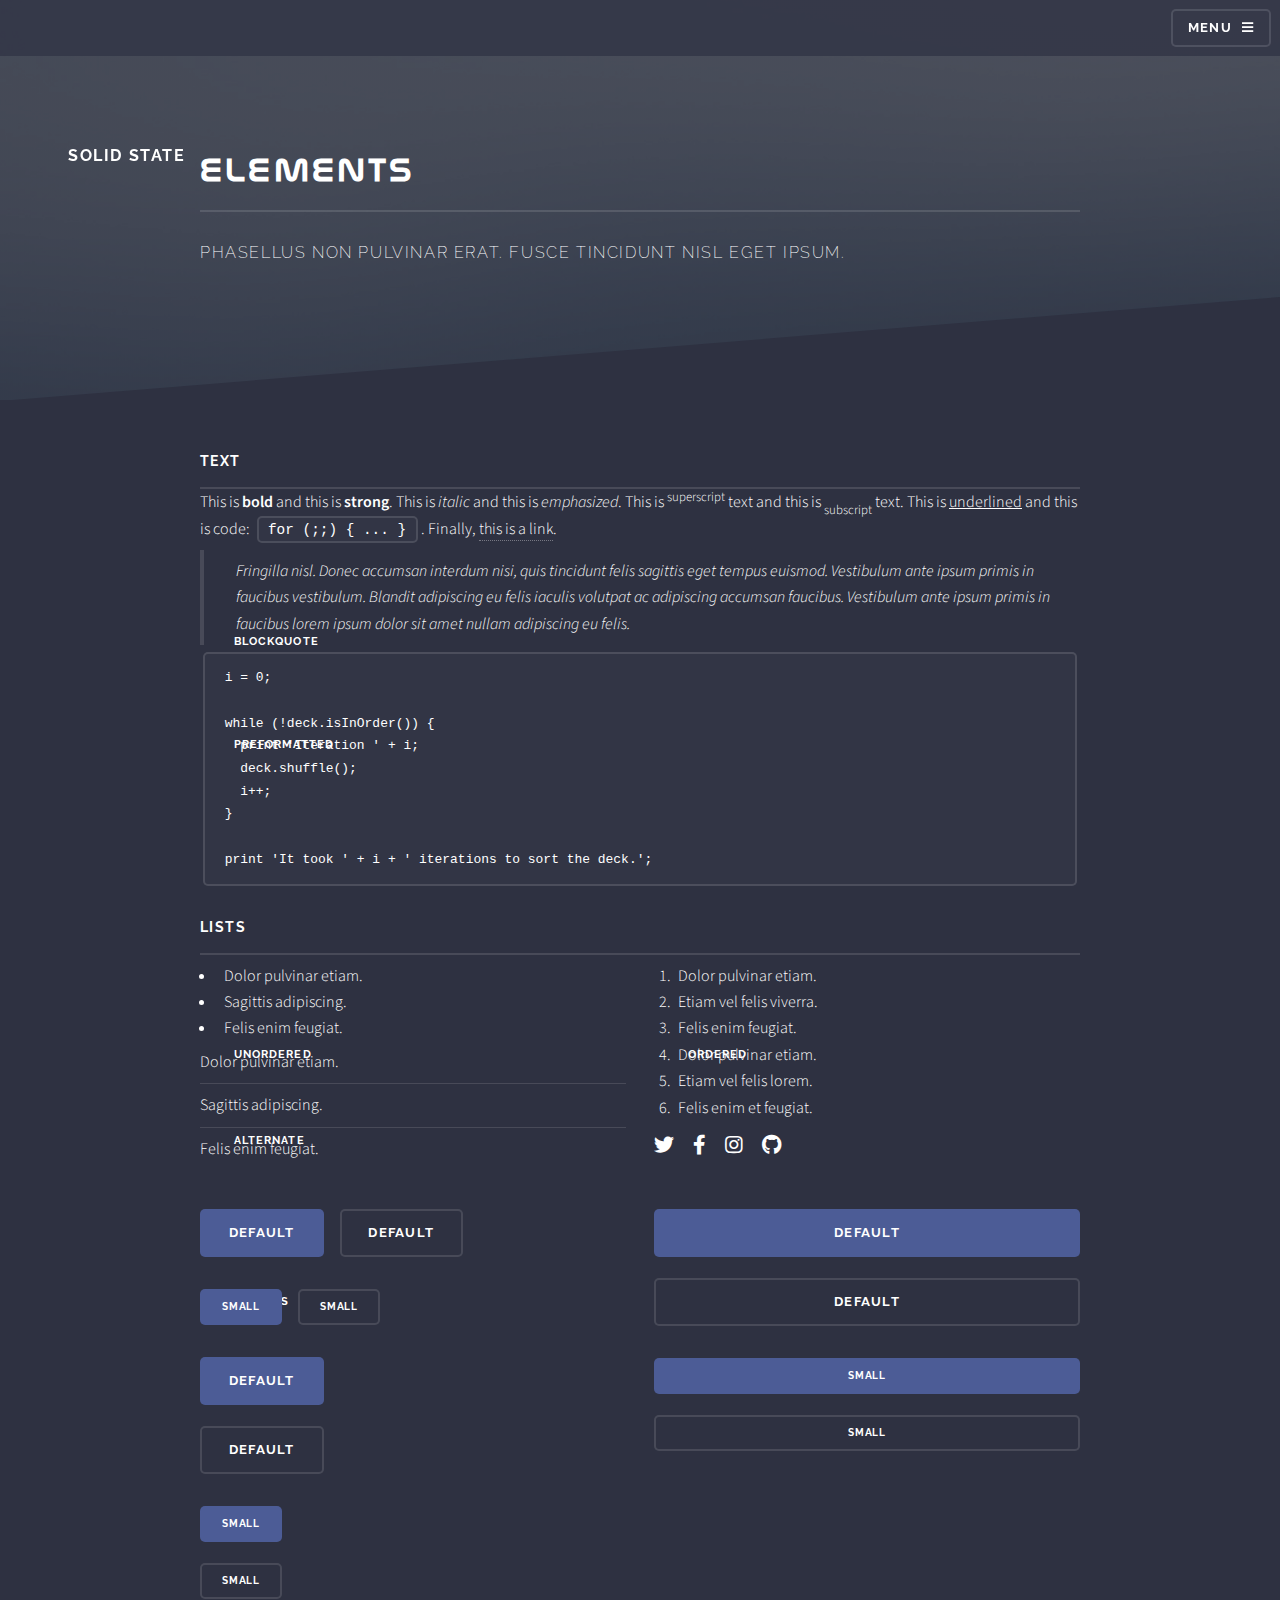
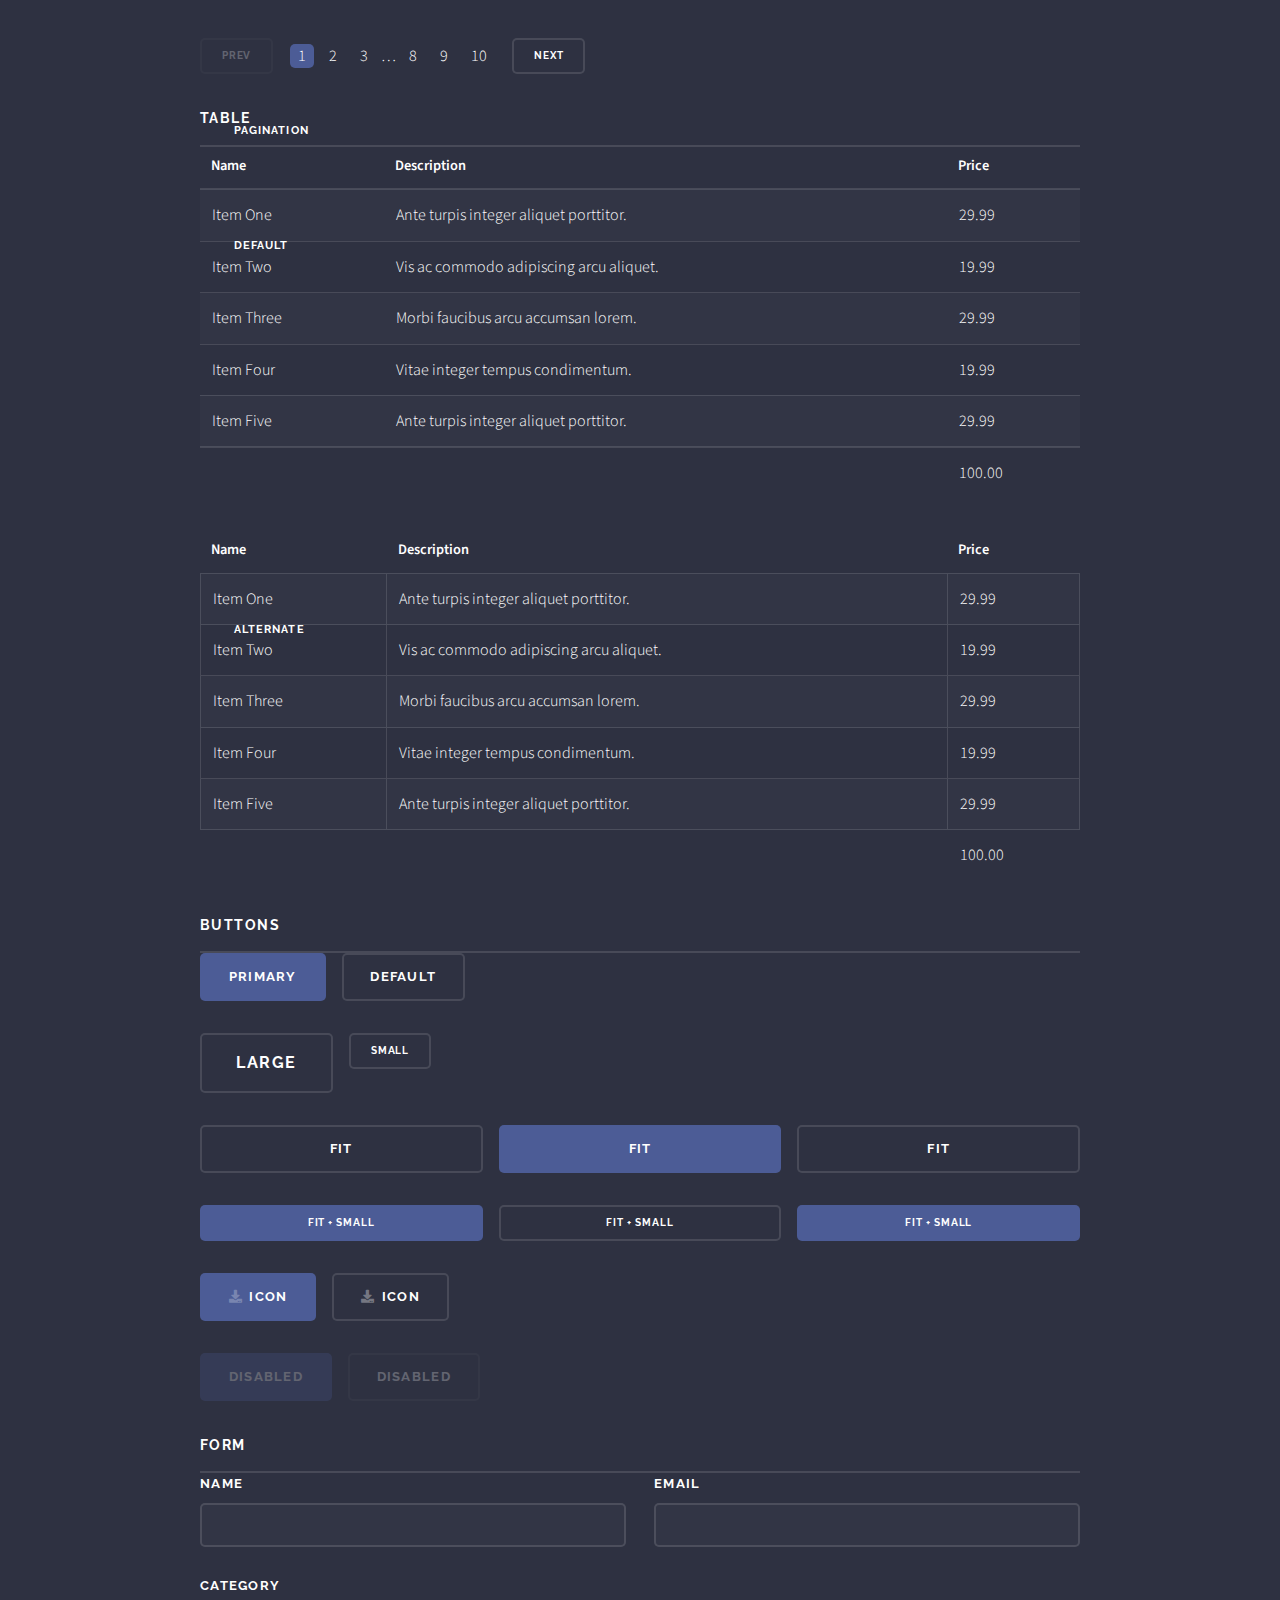
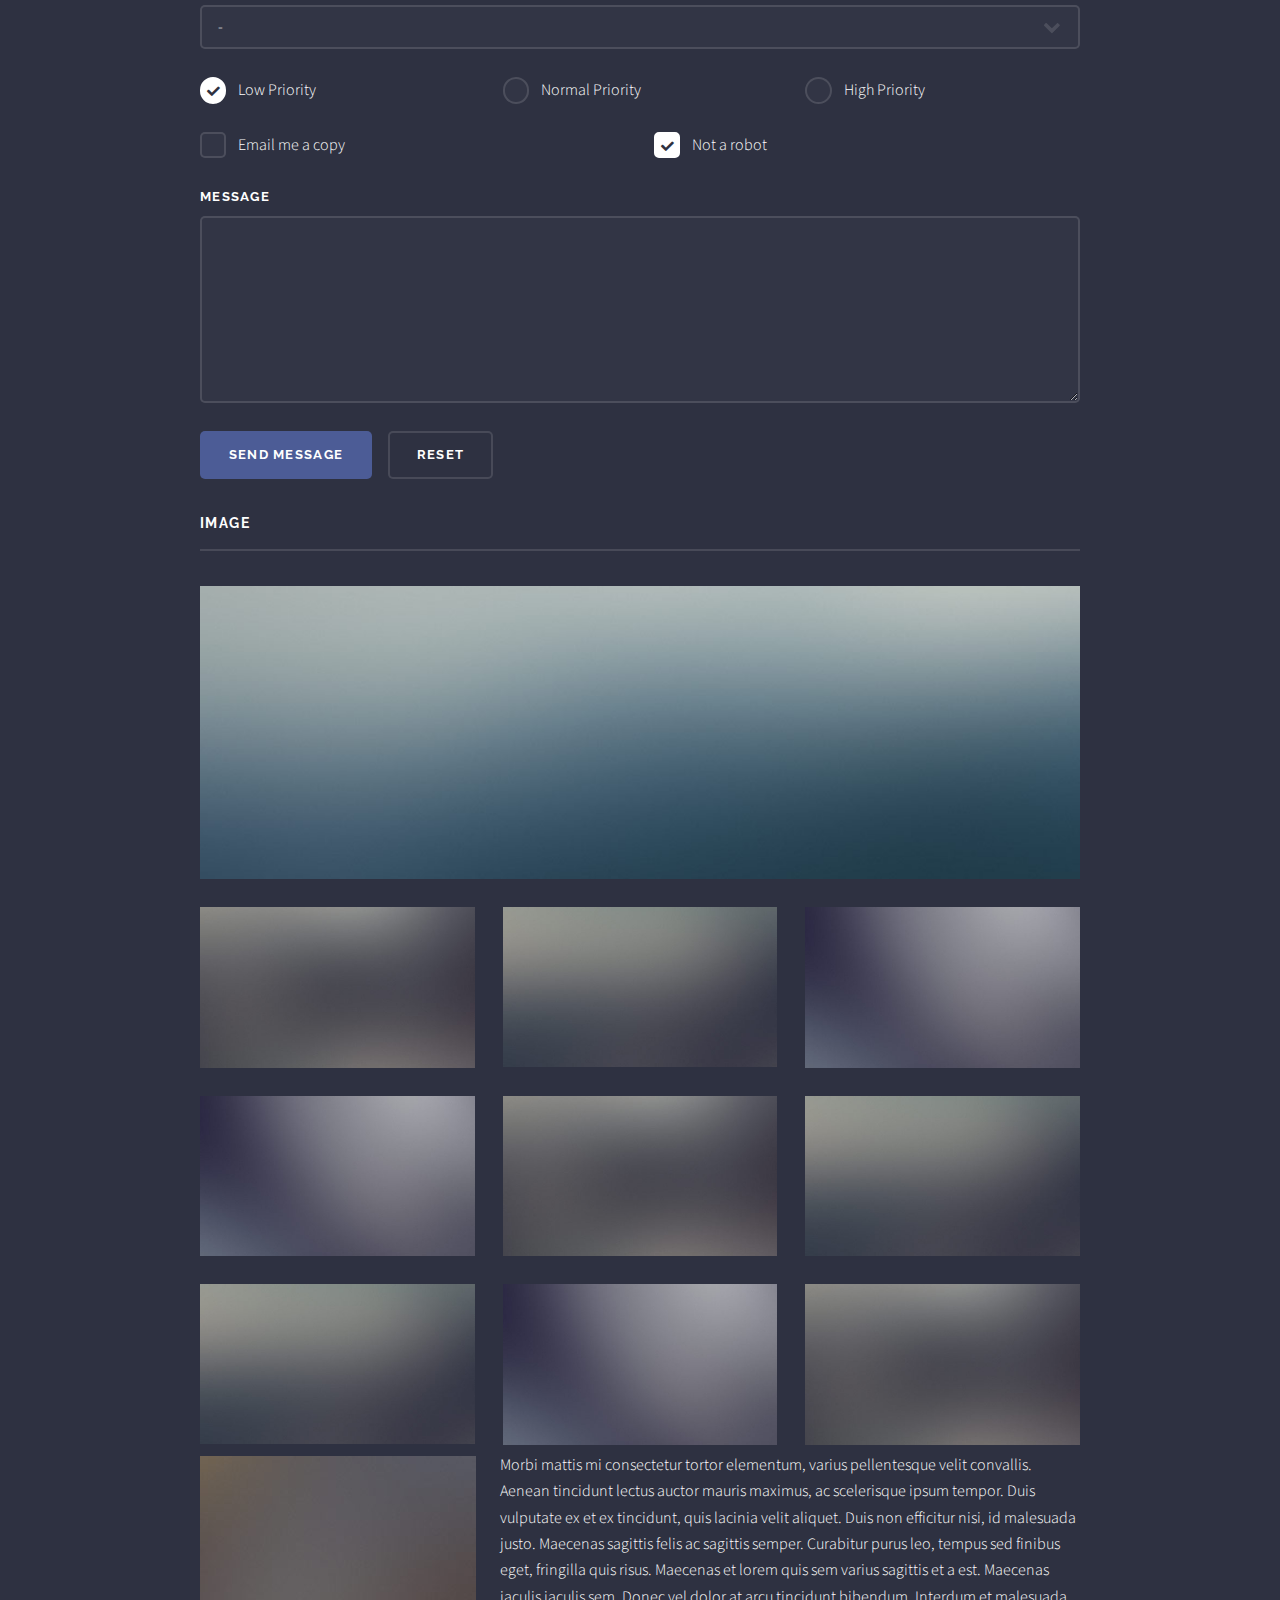
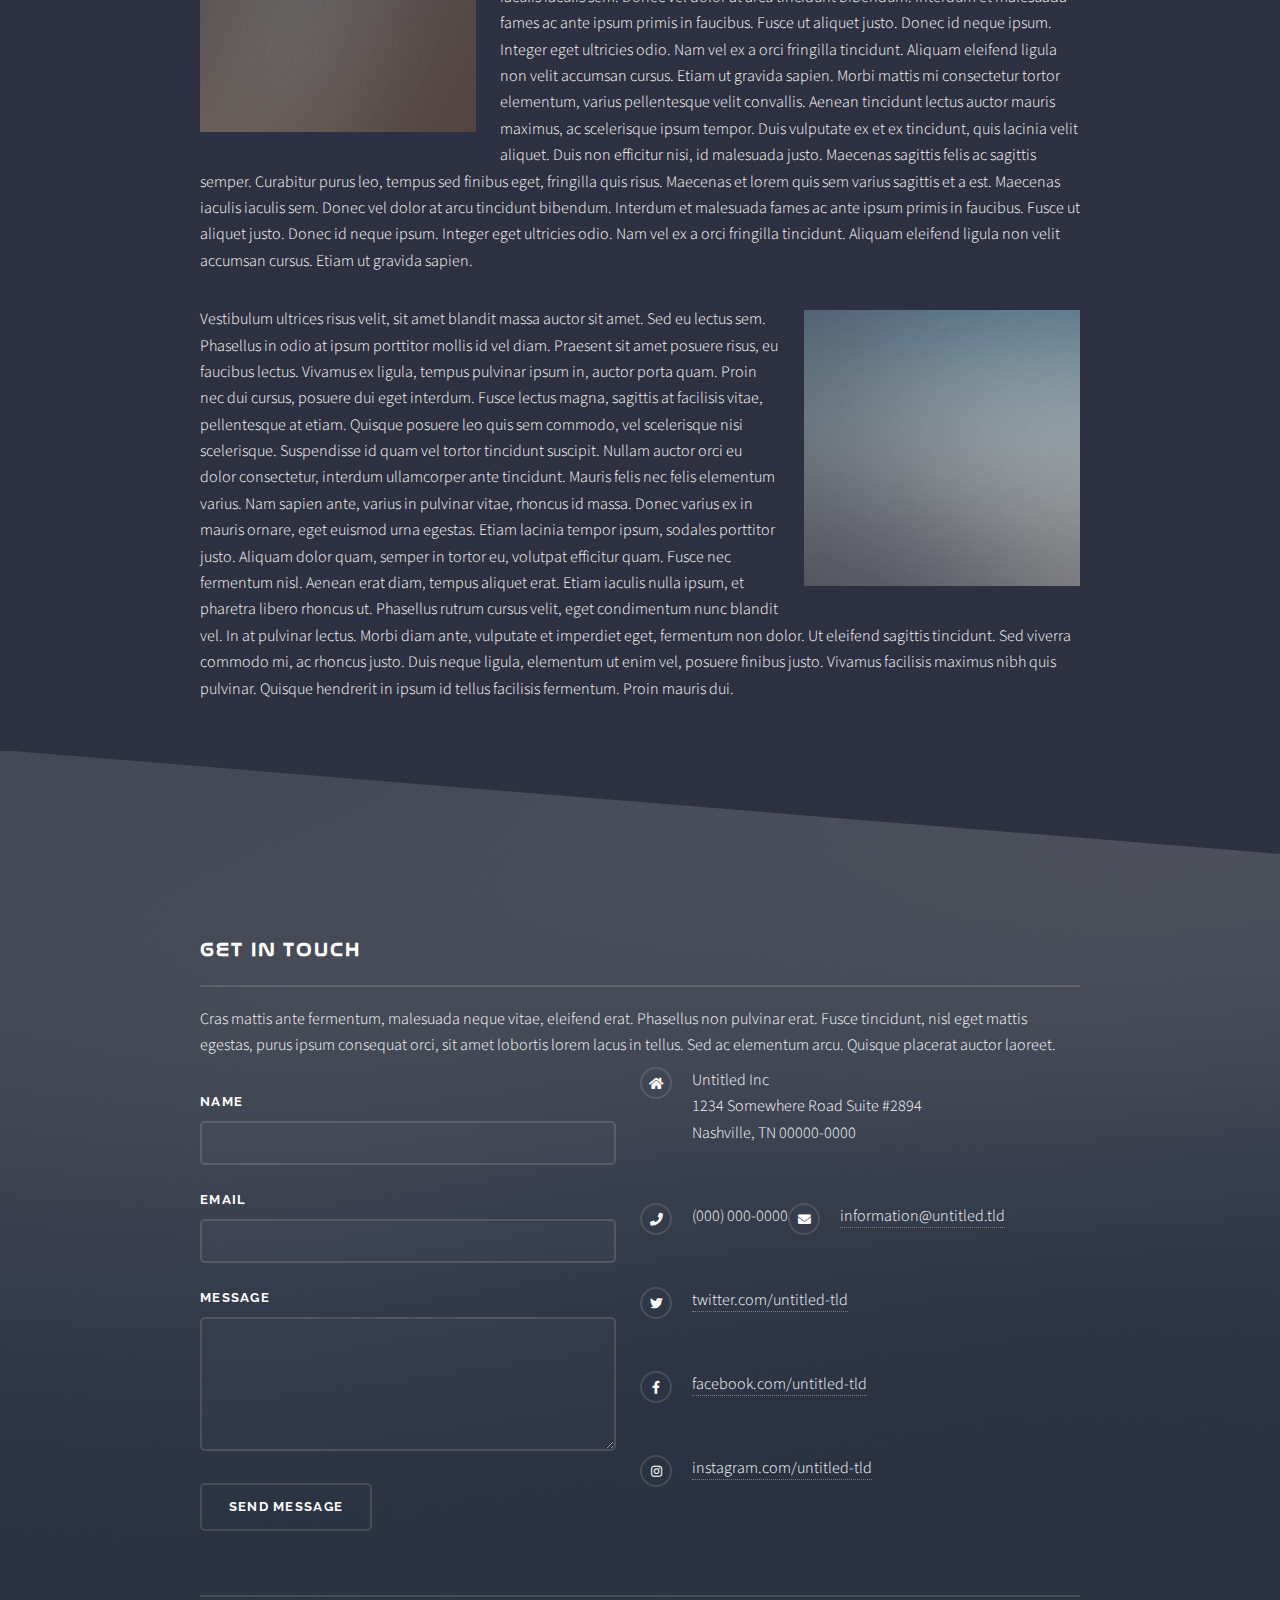
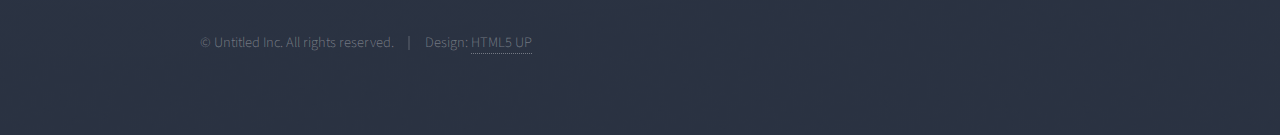
==== elements.html @ 3c92ea42 "First Commit" ====
<!DOCTYPE HTML>
<!--
	Solid State by HTML5 UP
	html5up.net | @ajlkn
	Free for personal and commercial use under the CCA 3.0 license (html5up.net/license)
-->
<html>
	<head>
		<title>Elements - Solid State by HTML5 UP</title>
		<meta charset="utf-8" />
		<meta name="viewport" content="width=device-width, initial-scale=1, user-scalable=no" />
		<link rel="stylesheet" href="assets/css/main.css" />
		<noscript><link rel="stylesheet" href="assets/css/noscript.css" /></noscript>
	</head>
	<body class="is-preload">

		<!-- Page Wrapper -->
			<div id="page-wrapper">

				<!-- Header -->
					<header id="header">
						<h1><a href="index.html">Solid State</a></h1>
						<nav>
							<a href="#menu">Menu</a>
						</nav>
					</header>

				<!-- Menu -->
					<nav id="menu">
						<div class="inner">
							<h2>Menu</h2>
							<ul class="links">
								<li><a href="index.html">Home</a></li>
								<li><a href="generic.html">Generic</a></li>
								<li><a href="elements.html">Elements</a></li>
								<li><a href="#">Log In</a></li>
								<li><a href="#">Sign Up</a></li>
							</ul>
							<a href="#" class="close">Close</a>
						</div>
					</nav>

				<!-- Wrapper -->
					<section id="wrapper">
						<header>
							<div class="inner">
								<h2>Elements</h2>
								<p>Phasellus non pulvinar erat. Fusce tincidunt nisl eget ipsum.</p>
							</div>
						</header>

						<!-- Content -->
							<div class="wrapper">
								<div class="inner">

									<section>
										<h3 class="major">Text</h3>
										<p>This is <b>bold</b> and this is <strong>strong</strong>. This is <i>italic</i> and this is <em>emphasized</em>.
										This is <sup>superscript</sup> text and this is <sub>subscript</sub> text.
										This is <u>underlined</u> and this is code: <code>for (;;) { ... }</code>. Finally, <a href="#">this is a link</a>.</p>
										<h4>Blockquote</h4>
										<blockquote>Fringilla nisl. Donec accumsan interdum nisi, quis tincidunt felis sagittis eget tempus euismod. Vestibulum ante ipsum primis in faucibus vestibulum. Blandit adipiscing eu felis iaculis volutpat ac adipiscing accumsan faucibus. Vestibulum ante ipsum primis in faucibus lorem ipsum dolor sit amet nullam adipiscing eu felis.</blockquote>
										<h4>Preformatted</h4>
										<pre><code>i = 0;

while (!deck.isInOrder()) {
  print 'Iteration ' + i;
  deck.shuffle();
  i++;
}

print 'It took ' + i + ' iterations to sort the deck.';</code></pre>
									</section>

									<section>
										<h3 class="major">Lists</h3>
										<div class="row">
											<div class="col-6 col-12-medium">
												<h4>Unordered</h4>
												<ul>
													<li>Dolor pulvinar etiam.</li>
													<li>Sagittis adipiscing.</li>
													<li>Felis enim feugiat.</li>
												</ul>
												<h4>Alternate</h4>
												<ul class="alt">
													<li>Dolor pulvinar etiam.</li>
													<li>Sagittis adipiscing.</li>
													<li>Felis enim feugiat.</li>
												</ul>
											</div>
											<div class="col-6 col-12-medium">
												<h4>Ordered</h4>
												<ol>
													<li>Dolor pulvinar etiam.</li>
													<li>Etiam vel felis viverra.</li>
													<li>Felis enim feugiat.</li>
													<li>Dolor pulvinar etiam.</li>
													<li>Etiam vel felis lorem.</li>
													<li>Felis enim et feugiat.</li>
												</ol>
												<h4>Icons</h4>
												<ul class="icons">
													<li><a href="#" class="icon brands fa-twitter"><span class="label">Twitter</span></a></li>
													<li><a href="#" class="icon brands fa-facebook-f"><span class="label">Facebook</span></a></li>
													<li><a href="#" class="icon brands fa-instagram"><span class="label">Instagram</span></a></li>
													<li><a href="#" class="icon brands fa-github"><span class="label">Github</span></a></li>
												</ul>
											</div>
										</div>
										<h4>Actions</h4>
										<div class="row">
											<div class="col-6 col-12-medium">
												<ul class="actions">
													<li><a href="#" class="button primary">Default</a></li>
													<li><a href="#" class="button">Default</a></li>
												</ul>
												<ul class="actions small">
													<li><a href="#" class="button primary small">Small</a></li>
													<li><a href="#" class="button small">Small</a></li>
												</ul>
												<ul class="actions stacked">
													<li><a href="#" class="button primary">Default</a></li>
													<li><a href="#" class="button">Default</a></li>
												</ul>
												<ul class="actions stacked small">
													<li><a href="#" class="button primary small">Small</a></li>
													<li><a href="#" class="button small">Small</a></li>
												</ul>
											</div>
											<div class="col-6 col-12-medium">
												<ul class="actions stacked">
													<li><a href="#" class="button primary fit">Default</a></li>
													<li><a href="#" class="button fit">Default</a></li>
												</ul>
												<ul class="actions stacked small">
													<li><a href="#" class="button primary small fit">Small</a></li>
													<li><a href="#" class="button small fit">Small</a></li>
												</ul>
											</div>
										</div>
										<h4>Pagination</h4>
										<ul class="pagination">
											<li><span class="button small disabled">Prev</span></li>
											<li><a href="#" class="page active">1</a></li>
											<li><a href="#" class="page">2</a></li>
											<li><a href="#" class="page">3</a></li>
											<li><span>&hellip;</span></li>
											<li><a href="#" class="page">8</a></li>
											<li><a href="#" class="page">9</a></li>
											<li><a href="#" class="page">10</a></li>
											<li><a href="#" class="button small">Next</a></li>
										</ul>
									</section>

									<section>
										<h3 class="major">Table</h3>
										<h4>Default</h4>
										<div class="table-wrapper">
											<table>
												<thead>
													<tr>
														<th>Name</th>
														<th>Description</th>
														<th>Price</th>
													</tr>
												</thead>
												<tbody>
													<tr>
														<td>Item One</td>
														<td>Ante turpis integer aliquet porttitor.</td>
														<td>29.99</td>
													</tr>
													<tr>
														<td>Item Two</td>
														<td>Vis ac commodo adipiscing arcu aliquet.</td>
														<td>19.99</td>
													</tr>
													<tr>
														<td>Item Three</td>
														<td> Morbi faucibus arcu accumsan lorem.</td>
														<td>29.99</td>
													</tr>
													<tr>
														<td>Item Four</td>
														<td>Vitae integer tempus condimentum.</td>
														<td>19.99</td>
													</tr>
													<tr>
														<td>Item Five</td>
														<td>Ante turpis integer aliquet porttitor.</td>
														<td>29.99</td>
													</tr>
												</tbody>
												<tfoot>
													<tr>
														<td colspan="2"></td>
														<td>100.00</td>
													</tr>
												</tfoot>
											</table>
										</div>

										<h4>Alternate</h4>
										<div class="table-wrapper">
											<table class="alt">
												<thead>
													<tr>
														<th>Name</th>
														<th>Description</th>
														<th>Price</th>
													</tr>
												</thead>
												<tbody>
													<tr>
														<td>Item One</td>
														<td>Ante turpis integer aliquet porttitor.</td>
														<td>29.99</td>
													</tr>
													<tr>
														<td>Item Two</td>
														<td>Vis ac commodo adipiscing arcu aliquet.</td>
														<td>19.99</td>
													</tr>
													<tr>
														<td>Item Three</td>
														<td> Morbi faucibus arcu accumsan lorem.</td>
														<td>29.99</td>
													</tr>
													<tr>
														<td>Item Four</td>
														<td>Vitae integer tempus condimentum.</td>
														<td>19.99</td>
													</tr>
													<tr>
														<td>Item Five</td>
														<td>Ante turpis integer aliquet porttitor.</td>
														<td>29.99</td>
													</tr>
												</tbody>
												<tfoot>
													<tr>
														<td colspan="2"></td>
														<td>100.00</td>
													</tr>
												</tfoot>
											</table>
										</div>
									</section>

									<section>
										<h3 class="major">Buttons</h3>
										<ul class="actions">
											<li><a href="#" class="button primary">Primary</a></li>
											<li><a href="#" class="button">Default</a></li>
										</ul>
										<ul class="actions">
											<li><a href="#" class="button large">Large</a></li>
											<li><a href="#" class="button small">Small</a></li>
										</ul>
										<ul class="actions fit">
											<li><a href="#" class="button fit">Fit</a></li>
											<li><a href="#" class="button primary fit">Fit</a></li>
											<li><a href="#" class="button fit">Fit</a></li>
										</ul>
										<ul class="actions fit small">
											<li><a href="#" class="button primary fit small">Fit + Small</a></li>
											<li><a href="#" class="button fit small">Fit + Small</a></li>
											<li><a href="#" class="button primary fit small">Fit + Small</a></li>
										</ul>
										<ul class="actions">
											<li><a href="#" class="button primary icon solid fa-download">Icon</a></li>
											<li><a href="#" class="button icon solid fa-download">Icon</a></li>
										</ul>
										<ul class="actions">
											<li><span class="button primary disabled">Disabled</span></li>
											<li><span class="button disabled">Disabled</span></li>
										</ul>
									</section>

									<section>
										<h3 class="major">Form</h3>
										<form method="post" action="#">
											<div class="row gtr-uniform">
												<div class="col-6 col-12-xsmall">
													<label for="demo-name">Name</label>
													<input type="text" name="demo-name" id="demo-name" value="" />
												</div>
												<div class="col-6 col-12-xsmall">
													<label for="demo-email">Email</label>
													<input type="email" name="demo-email" id="demo-email" value="" />
												</div>
												<div class="col-12">
													<label for="demo-category">Category</label>
													<select name="demo-category" id="demo-category">
														<option value="">-</option>
														<option value="1">Manufacturing</option>
														<option value="1">Shipping</option>
														<option value="1">Administration</option>
														<option value="1">Human Resources</option>
													</select>
												</div>
												<div class="col-4 col-12-small">
													<input type="radio" id="demo-priority-low" name="demo-priority" checked>
													<label for="demo-priority-low">Low Priority</label>
												</div>
												<div class="col-4 col-12-small">
													<input type="radio" id="demo-priority-normal" name="demo-priority">
													<label for="demo-priority-normal">Normal Priority</label>
												</div>
												<div class="col-4 col-12-small">
													<input type="radio" id="demo-priority-high" name="demo-priority">
													<label for="demo-priority-high">High Priority</label>
												</div>
												<div class="col-6 col-12-small">
													<input type="checkbox" id="demo-copy" name="demo-copy">
													<label for="demo-copy">Email me a copy</label>
												</div>
												<div class="col-6 col-12-small">
													<input type="checkbox" id="demo-human" name="demo-human" checked>
													<label for="demo-human">Not a robot</label>
												</div>
												<div class="col-12">
													<label for="demo-message">Message</label>
													<textarea name="demo-message" id="demo-message" rows="6"></textarea>
												</div>
												<div class="col-12">
													<ul class="actions">
														<li><input type="submit" value="Send Message" class="primary" /></li>
														<li><input type="reset" value="Reset" /></li>
													</ul>
												</div>
											</div>
										</form>
									</section>

									<section>
										<h3 class="major">Image</h3>
										<h4>Fit</h4>
										<div class="box alt">
											<div class="row gtr-uniform">
												<div class="col-12"><span class="image fit"><img src="images/pic08.jpg" alt="" /></span></div>
												<div class="col-4"><span class="image fit"><img src="images/pic05.jpg" alt="" /></span></div>
												<div class="col-4"><span class="image fit"><img src="images/pic06.jpg" alt="" /></span></div>
												<div class="col-4"><span class="image fit"><img src="images/pic07.jpg" alt="" /></span></div>
												<div class="col-4"><span class="image fit"><img src="images/pic07.jpg" alt="" /></span></div>
												<div class="col-4"><span class="image fit"><img src="images/pic05.jpg" alt="" /></span></div>
												<div class="col-4"><span class="image fit"><img src="images/pic06.jpg" alt="" /></span></div>
												<div class="col-4"><span class="image fit"><img src="images/pic06.jpg" alt="" /></span></div>
												<div class="col-4"><span class="image fit"><img src="images/pic07.jpg" alt="" /></span></div>
												<div class="col-4"><span class="image fit"><img src="images/pic05.jpg" alt="" /></span></div>
											</div>
										</div>
										<h4>Left &amp; Right</h4>
										<p><span class="image left"><img src="images/pic01.jpg" alt="" /></span>Morbi mattis mi consectetur tortor elementum, varius pellentesque velit convallis. Aenean tincidunt lectus auctor mauris maximus, ac scelerisque ipsum tempor. Duis vulputate ex et ex tincidunt, quis lacinia velit aliquet. Duis non efficitur nisi, id malesuada justo. Maecenas sagittis felis ac sagittis semper. Curabitur purus leo, tempus sed finibus eget, fringilla quis risus. Maecenas et lorem quis sem varius sagittis et a est. Maecenas iaculis iaculis sem. Donec vel dolor at arcu tincidunt bibendum. Interdum et malesuada fames ac ante ipsum primis in faucibus. Fusce ut aliquet justo. Donec id neque ipsum. Integer eget ultricies odio. Nam vel ex a orci fringilla tincidunt. Aliquam eleifend ligula non velit accumsan cursus. Etiam ut gravida sapien. Morbi mattis mi consectetur tortor elementum, varius pellentesque velit convallis. Aenean tincidunt lectus auctor mauris maximus, ac scelerisque ipsum tempor. Duis vulputate ex et ex tincidunt, quis lacinia velit aliquet. Duis non efficitur nisi, id malesuada justo. Maecenas sagittis felis ac sagittis semper. Curabitur purus leo, tempus sed finibus eget, fringilla quis risus. Maecenas et lorem quis sem varius sagittis et a est. Maecenas iaculis iaculis sem. Donec vel dolor at arcu tincidunt bibendum. Interdum et malesuada fames ac ante ipsum primis in faucibus. Fusce ut aliquet justo. Donec id neque ipsum. Integer eget ultricies odio. Nam vel ex a orci fringilla tincidunt. Aliquam eleifend ligula non velit accumsan cursus. Etiam ut gravida sapien.</p>
										<p><span class="image right"><img src="images/pic02.jpg" alt="" /></span>Vestibulum ultrices risus velit, sit amet blandit massa auctor sit amet. Sed eu lectus sem. Phasellus in odio at ipsum porttitor mollis id vel diam. Praesent sit amet posuere risus, eu faucibus lectus. Vivamus ex ligula, tempus pulvinar ipsum in, auctor porta quam. Proin nec dui cursus, posuere dui eget interdum. Fusce lectus magna, sagittis at facilisis vitae, pellentesque at etiam. Quisque posuere leo quis sem commodo, vel scelerisque nisi scelerisque. Suspendisse id quam vel tortor tincidunt suscipit. Nullam auctor orci eu dolor consectetur, interdum ullamcorper ante tincidunt. Mauris felis nec felis elementum varius. Nam sapien ante, varius in pulvinar vitae, rhoncus id massa. Donec varius ex in mauris ornare, eget euismod urna egestas. Etiam lacinia tempor ipsum, sodales porttitor justo. Aliquam dolor quam, semper in tortor eu, volutpat efficitur quam. Fusce nec fermentum nisl. Aenean erat diam, tempus aliquet erat. Etiam iaculis nulla ipsum, et pharetra libero rhoncus ut. Phasellus rutrum cursus velit, eget condimentum nunc blandit vel. In at pulvinar lectus. Morbi diam ante, vulputate et imperdiet eget, fermentum non dolor. Ut eleifend sagittis tincidunt. Sed viverra commodo mi, ac rhoncus justo. Duis neque ligula, elementum ut enim vel, posuere finibus justo. Vivamus facilisis maximus nibh quis pulvinar. Quisque hendrerit in ipsum id tellus facilisis fermentum. Proin mauris dui.</p>
									</section>

								</div>
							</div>

					</section>

				<!-- Footer -->
					<section id="footer">
						<div class="inner">
							<h2 class="major">Get in touch</h2>
							<p>Cras mattis ante fermentum, malesuada neque vitae, eleifend erat. Phasellus non pulvinar erat. Fusce tincidunt, nisl eget mattis egestas, purus ipsum consequat orci, sit amet lobortis lorem lacus in tellus. Sed ac elementum arcu. Quisque placerat auctor laoreet.</p>
							<form method="post" action="#">
								<div class="fields">
									<div class="field">
										<label for="name">Name</label>
										<input type="text" name="name" id="name" />
									</div>
									<div class="field">
										<label for="email">Email</label>
										<input type="email" name="email" id="email" />
									</div>
									<div class="field">
										<label for="message">Message</label>
										<textarea name="message" id="message" rows="4"></textarea>
									</div>
								</div>
								<ul class="actions">
									<li><input type="submit" value="Send Message" /></li>
								</ul>
							</form>
							<ul class="contact">
								<li class="icon solid fa-home">
									Untitled Inc<br />
									1234 Somewhere Road Suite #2894<br />
									Nashville, TN 00000-0000
								</li>
								<li class="icon solid fa-phone">(000) 000-0000</li>
								<li class="icon solid fa-envelope"><a href="#">information@untitled.tld</a></li>
								<li class="icon brands fa-twitter"><a href="#">twitter.com/untitled-tld</a></li>
								<li class="icon brands fa-facebook-f"><a href="#">facebook.com/untitled-tld</a></li>
								<li class="icon brands fa-instagram"><a href="#">instagram.com/untitled-tld</a></li>
							</ul>
							<ul class="copyright">
								<li>&copy; Untitled Inc. All rights reserved.</li><li>Design: <a href="http://html5up.net">HTML5 UP</a></li>
							</ul>
						</div>
					</section>

			</div>

		<!-- Scripts -->
			<script src="assets/js/jquery.min.js"></script>
			<script src="assets/js/jquery.scrollex.min.js"></script>
			<script src="assets/js/browser.min.js"></script>
			<script src="assets/js/breakpoints.min.js"></script>
			<script src="assets/js/util.js"></script>
			<script src="assets/js/main.js"></script>

	</body>
</html>
---- assets/css/main.css ----
@import url(fontawesome-all.min.css);
@import url("https://fonts.googleapis.com/css?family=Raleway:200,700|Source+Sans+Pro:300,600,300italic,600italic");

/*
	Solid State by HTML5 UP
	html5up.net | @ajlkn
	Free for personal and commercial use under the CCA 3.0 license (html5up.net/license)
*/

html, body, div, span, applet, object,
iframe, h1, h2, h3, h4, h5, h6, p, blockquote,
pre, a, abbr, acronym, address, big, cite,
code, del, dfn, em, img, ins, kbd, q, s, samp,
small, strike, strong, sub, sup, tt, var, b,
u, i, center, dl, dt, dd, ol, ul, li, fieldset,
form, label, legend, table, caption, tbody,
tfoot, thead, tr, th, td, article, aside,
canvas, details, embed, figure, figcaption,
footer, header, hgroup, menu, nav, output, ruby,
section, summary, time, mark, audio, video {
	margin: 0;
	padding: 0;
	border: 0;
	font-size: 100%;
	font: inherit;
	vertical-align: baseline;}

article, aside, details, figcaption, figure,
footer, header, hgroup, menu, nav, section {
	display: block;}

body {
	line-height: 1;
}

ol, ul {
	list-style: none;
}

blockquote, q {
	quotes: none;
}

	blockquote:before, blockquote:after, q:before, q:after {
		content: '';
		content: none;
	}

table {
	border-collapse: collapse;
	border-spacing: 0;
}

body {
	-webkit-text-size-adjust: none;
}

mark {
	background-color: transparent;
	color: inherit;
}

input::-moz-focus-inner {
	border: 0;
	padding: 0;
}

input, select, textarea {
	-moz-appearance: none;
	-webkit-appearance: none;
	-ms-appearance: none;
	appearance: none;
}

/* Basic */

	@-ms-viewport {
		width: device-width;
	}

	body {
		-ms-overflow-style: scrollbar;
	}

	@media screen and (max-width: 480px) {

		html, body {
			min-width: 320px;
		}

	}

	html {
		box-sizing: border-box;
	}

	*, *:before, *:after {
		box-sizing: inherit;
	}

	body {
		background-color: #2e3141;
		background-image: linear-gradient(to top, rgba(46, 49, 65, 0.8), rgba(46, 49, 65, 0.8)), url("../../images/bg.jpg");
		background-size: auto,
 cover;
		background-attachment: fixed,
 fixed;
		background-position: center,
 center;
	}

		body.is-preload *, body.is-preload *:before, body.is-preload *:after {
			-moz-animation: none !important;
			-webkit-animation: none !important;
			-ms-animation: none !important;
			animation: none !important;
			-moz-transition: none !important;
			-webkit-transition: none !important;
			-ms-transition: none !important;
			transition: none !important;
		}

/* Type */

	body, input, select, textarea {
		color: #ffffff;
		font-family: "Source Sans Pro", Helvetica, sans-serif;
		font-size: 16.5pt;
		font-weight: 300;
		line-height: 1.65;
	}

		@media screen and (max-width: 1680px) {

			body, input, select, textarea {
				font-size: 13pt;
			}

		}

		@media screen and (max-width: 1280px) {

			body, input, select, textarea {
				font-size: 12pt;
			}

		}

		@media screen and (max-width: 980px) {

			body, input, select, textarea {
				font-size: 12pt;
			}

		}

		@media screen and (max-width: 736px) {

			body, input, select, textarea {
				font-size: 12pt;
			}

		}

		@media screen and (max-width: 480px) {

			body, input, select, textarea {
				font-size: 12pt;
			}

		}

	a {
		-moz-transition: color 0.2s ease-in-out, border-bottom-color 0.2s ease-in-out;
		-webkit-transition: color 0.2s ease-in-out, border-bottom-color 0.2s ease-in-out;
		-ms-transition: color 0.2s ease-in-out, border-bottom-color 0.2s ease-in-out;
		transition: color 0.2s ease-in-out, border-bottom-color 0.2s ease-in-out;
		border-bottom: dotted 1px rgba(255, 255, 255, 0.35);
		color: #ffffff;
		text-decoration: none;
	}

		a:hover {
			border-bottom-color: transparent;
			color: #ffffff !important;
		}

		a.special:not(.button) {
			text-decoration: none;
			border-bottom: 0;
			display: block;
			font-family: Raleway, Helvetica, sans-serif;
			font-size: 0.8em;
			font-weight: 700;
			letter-spacing: 0.1em;
			margin: 0 0 2em 0;
			text-transform: uppercase;
		}

			a.special:not(.button):before {
				-moz-osx-font-smoothing: grayscale;
				-webkit-font-smoothing: antialiased;
				display: inline-block;
				font-style: normal;
				font-variant: normal;
				text-rendering: auto;
				line-height: 1;
				text-transform: none !important;
				font-family: 'Font Awesome 5 Free';
				font-weight: 900;
			}

			a.special:not(.button):before {
				-moz-transition: background-color 0.2s ease-in-out;
				-webkit-transition: background-color 0.2s ease-in-out;
				-ms-transition: background-color 0.2s ease-in-out;
				transition: background-color 0.2s ease-in-out;
				border-radius: 100%;
				border: solid 2px rgba(255, 255, 255, 0.125);
				content: '\f105';
				display: inline-block;
				font-size: 1.25em;
				height: 2em;
				line-height: 1.75em;
				margin-right: 0.85em;
				text-align: center;
				text-indent: 0.15em;
				vertical-align: middle;
				width: 2em;
			}

			a.special:not(.button):hover:before {
				background-color: rgba(255, 255, 255, 0.025);
			}

			a.special:not(.button):active:before {
				background-color: rgba(255, 255, 255, 0.075);
			}

	strong, b {
		color: #ffffff;
		font-weight: 600;
	}

	em, i {
		font-style: italic;
	}

	p {
		margin: 0 0 2em 0;
	}
	@font-face {
		font-family: 'nasalization-rg'; /* Choose a name for your font family */
		src: url('nasalization-rg.otf') format('opentype'); /* Specify the path to your font file */
		font-weight: normal;
		font-style: normal;
	}
	h2 {
		font-family: 'nasalization-rg', Raleway, Helvetica, sans-serif; /* Use your new font in the font stack */
		font-size: 3em; /* Change the font size to your preference */
		color: #ffffff; /* Change the color if needed */
		font-weight: 700;
		letter-spacing: 0.1em;
		margin: 0 0 1em 0;
		text-transform: uppercase;
	}
	
	h1, h4, h5, h6 {
		color: #ffffff;
		font-family: Raleway, Helvetica, sans-serif;
		font-weight: 700;
		letter-spacing: 0.1em;
		margin: 8em 4em -9em 3em;	
		text-transform: uppercase;
	}
h3{
	color: #ffffff;
		font-family: Raleway, Helvetica, sans-serif;
		font-weight: 700;
		letter-spacing: 0.1em;
		text-transform: uppercase;
}
h3 a{
	 color:#FABB03; 
		text-transform: uppercase;
}
h3 a:hover {
    color:#ffffff;
}

		h1 a, h2 a,  h4 a, h5 a, h6 a {
			color: inherit;
			text-decoration: none;
			border-bottom: 0;
		}

		h1 span, h2 span, h3 span, h4 span, h5 span, h6 span {
			font-weight: 200;
		}

		h1.major, h2.major, h3.major, h4.major, h5.major, h6.major {
			padding-bottom: 1em;
			border-bottom: solid 2px rgba(255, 255, 255, 0.125);
		}
		h2.title {
			font-size: 3em;
			border-bottom: solid 2px rgba(255, 255, 255, 0.125);
			transition: 0.5s; /* Add a smooth transition effect */
			
		}

		h2.title2 {
			
			font-size: 2.8em;
			border-bottom: solid 2px rgba(255, 255, 255, 0.125);
			transition: 0.5s; /* Add a smooth transition effect */
		}
		
		h2.title:hover {
			color: #fff;
			text-shadow: 0 0 5px #86845da2,
						0 0 25px #86845da2,
						0 0 50px #86845da2,
						0 0 100px #86845da2;
		  }
	h2 {
		font-size: 1.2em;
	}

	h3 {
		font-size: 0.9em;
	}

	h4 {
		font-size: 0.7em;
	}

	h5 {
		font-size: 0.7em;
	}

	h6 {
		font-size: 0.9em;
	}

	
	@media screen and (max-width: 736px) {

		h2 {
			font-size: 1em;
		}

		h3 {
			font-size: 0.8em;
		}

	}

	sub {
		font-size: 0.8em;
		position: relative;
		top: 0.5em;
	}

	sup {
		font-size: 0.8em;
		position: relative;
		top: -0.5em;
	}

	blockquote {
		border-left: solid 4px rgba(255, 255, 255, 0.125);
		font-style: italic;
		margin: 0 0 2em 0;
		padding: 0.5em 0 0.5em 2em;
	}

	code {
		background: rgba(255, 255, 255, 0.025);
		border-radius: 5px;
		border: solid 2px rgba(255, 255, 255, 0.125);
		font-family: "Courier New", monospace;
		font-size: 0.9em;
		margin: 0 0.25em;
		padding: 0.25em 0.65em;
	}

	pre {
		-webkit-overflow-scrolling: touch;
		font-family: "Courier New", monospace;
		font-size: 0.9em;
		margin: 0 0 2em 0;
	}

		pre code {
			display: block;
			line-height: 1.75em;
			padding: 1em 1.5em;
			overflow-x: auto;
		}

	hr {
		border: 0;
		border-bottom: solid 2px rgba(255, 255, 255, 0.125);
		margin: 2.5em 0;
	}

		hr.major {
			margin: 4em 0;
		}

	.align-left {
		text-align: left;
	}

	.align-center {
		text-align: center;
	}

	.align-right {
		text-align: right;
	}

/* Row */

	.row {
		display: flex;
		flex-wrap: wrap;
		box-sizing: border-box;
		align-items: stretch;
	}

		.row > * {
			box-sizing: border-box;
		}

		.row.gtr-uniform > * > :last-child {
			margin-bottom: 0;
		}

		.row.aln-left {
			justify-content: flex-start;
		}

		.row.aln-center {
			justify-content: center;
		}

		.row.aln-right {
			justify-content: flex-end;
		}

		.row.aln-top {
			align-items: flex-start;
		}

		.row.aln-middle {
			align-items: center;
		}

		.row.aln-bottom {
			align-items: flex-end;
		}

		.row > .imp {
			order: -1;
		}

		.row > .col-1 {
			width: 8.33333%;
		}

		.row > .off-1 {
			margin-left: 8.33333%;
		}

		.row > .col-2 {
			width: 16.66667%;
		}

		.row > .off-2 {
			margin-left: 16.66667%;
		}

		.row > .col-3 {
			width: 25%;
		}

		.row > .off-3 {
			margin-left: 25%;
		}

		.row > .col-4 {
			width: 33.33333%;
		}

		.row > .off-4 {
			margin-left: 33.33333%;
		}

		.row > .col-5 {
			width: 41.66667%;
		}

		.row > .off-5 {
			margin-left: 41.66667%;
		}

		.row > .col-6 {
			width: 50%;
		}

		.row > .off-6 {
			margin-left: 50%;
		}

		.row > .col-7 {
			width: 58.33333%;
		}

		.row > .off-7 {
			margin-left: 58.33333%;
		}

		.row > .col-8 {
			width: 66.66667%;
		}

		.row > .off-8 {
			margin-left: 66.66667%;
		}

		.row > .col-9 {
			width: 75%;
		}

		.row > .off-9 {
			margin-left: 75%;
		}

		.row > .col-10 {
			width: 83.33333%;
		}

		.row > .off-10 {
			margin-left: 83.33333%;
		}

		.row > .col-11 {
			width: 91.66667%;
		}

		.row > .off-11 {
			margin-left: 91.66667%;
		}

		.row > .col-12 {
			width: 100%;
		}

		.row > .off-12 {
			margin-left: 100%;
		}

		.row.gtr-0 {
			margin-top: 0;
			margin-left: 0em;
		}

			.row.gtr-0 > * {
				padding: 0 0 0 0em;
			}

			.row.gtr-0.gtr-uniform {
				margin-top: 0em;
			}

				.row.gtr-0.gtr-uniform > * {
					padding-top: 0em;
				}

		.row.gtr-25 {
			margin-top: 0;
			margin-left: -0.4375em;
		}

			.row.gtr-25 > * {
				padding: 0 0 0 0.4375em;
			}

			.row.gtr-25.gtr-uniform {
				margin-top: -0.4375em;
			}

				.row.gtr-25.gtr-uniform > * {
					padding-top: 0.4375em;
				}

		.row.gtr-50 {
			margin-top: 0;
			margin-left: -0.875em;
		}

			.row.gtr-50 > * {
				padding: 0 0 0 0.875em;
			}

			.row.gtr-50.gtr-uniform {
				margin-top: -0.875em;
			}

				.row.gtr-50.gtr-uniform > * {
					padding-top: 0.875em;
				}

		.row {
			margin-top: 0;
			margin-left: -1.75em;
		}

			.row > * {
				padding: 0 0 0 1.75em;
			}

			.row.gtr-uniform {
				margin-top: -1.75em;
			}

				.row.gtr-uniform > * {
					padding-top: 1.75em;
				}

		.row.gtr-150 {
			margin-top: 0;
			margin-left: -2.625em;
		}

			.row.gtr-150 > * {
				padding: 0 0 0 2.625em;
			}

			.row.gtr-150.gtr-uniform {
				margin-top: -2.625em;
			}

				.row.gtr-150.gtr-uniform > * {
					padding-top: 2.625em;
				}

		.row.gtr-200 {
			margin-top: 0;
			margin-left: -3.5em;
		}

			.row.gtr-200 > * {
				padding: 0 0 0 3.5em;
			}

			.row.gtr-200.gtr-uniform {
				margin-top: -3.5em;
			}

				.row.gtr-200.gtr-uniform > * {
					padding-top: 3.5em;
				}

		@media screen and (max-width: 1680px) {

			.row {
				display: flex;
				flex-wrap: wrap;
				box-sizing: border-box;
				align-items: stretch;
			}

				.row > * {
					box-sizing: border-box;
				}

				.row.gtr-uniform > * > :last-child {
					margin-bottom: 0;
				}

				.row.aln-left {
					justify-content: flex-start;
				}

				.row.aln-center {
					justify-content: center;
				}

				.row.aln-right {
					justify-content: flex-end;
				}

				.row.aln-top {
					align-items: flex-start;
				}

				.row.aln-middle {
					align-items: center;
				}

				.row.aln-bottom {
					align-items: flex-end;
				}

				.row > .imp-xlarge {
					order: -1;
				}

				.row > .col-1-xlarge {
					width: 8.33333%;
				}

				.row > .off-1-xlarge {
					margin-left: 8.33333%;
				}

				.row > .col-2-xlarge {
					width: 16.66667%;
				}

				.row > .off-2-xlarge {
					margin-left: 16.66667%;
				}

				.row > .col-3-xlarge {
					width: 25%;
				}

				.row > .off-3-xlarge {
					margin-left: 25%;
				}

				.row > .col-4-xlarge {
					width: 33.33333%;
				}

				.row > .off-4-xlarge {
					margin-left: 33.33333%;
				}

				.row > .col-5-xlarge {
					width: 41.66667%;
				}

				.row > .off-5-xlarge {
					margin-left: 41.66667%;
				}

				.row > .col-6-xlarge {
					width: 50%;
				}

				.row > .off-6-xlarge {
					margin-left: 50%;
				}

				.row > .col-7-xlarge {
					width: 58.33333%;
				}

				.row > .off-7-xlarge {
					margin-left: 58.33333%;
				}

				.row > .col-8-xlarge {
					width: 66.66667%;
				}

				.row > .off-8-xlarge {
					margin-left: 66.66667%;
				}

				.row > .col-9-xlarge {
					width: 75%;
				}

				.row > .off-9-xlarge {
					margin-left: 75%;
				}

				.row > .col-10-xlarge {
					width: 83.33333%;
				}

				.row > .off-10-xlarge {
					margin-left: 83.33333%;
				}

				.row > .col-11-xlarge {
					width: 91.66667%;
				}

				.row > .off-11-xlarge {
					margin-left: 91.66667%;
				}

				.row > .col-12-xlarge {
					width: 100%;
				}

				.row > .off-12-xlarge {
					margin-left: 100%;
				}

				.row.gtr-0 {
					margin-top: 0;
					margin-left: 0em;
				}

					.row.gtr-0 > * {
						padding: 0 0 0 0em;
					}

					.row.gtr-0.gtr-uniform {
						margin-top: 0em;
					}

						.row.gtr-0.gtr-uniform > * {
							padding-top: 0em;
						}

				.row.gtr-25 {
					margin-top: 0;
					margin-left: -0.4375em;
				}

					.row.gtr-25 > * {
						padding: 0 0 0 0.4375em;
					}

					.row.gtr-25.gtr-uniform {
						margin-top: -0.4375em;
					}

						.row.gtr-25.gtr-uniform > * {
							padding-top: 0.4375em;
						}

				.row.gtr-50 {
					margin-top: 0;
					margin-left: -0.875em;
				}

					.row.gtr-50 > * {
						padding: 0 0 0 0.875em;
					}

					.row.gtr-50.gtr-uniform {
						margin-top: -0.875em;
					}

						.row.gtr-50.gtr-uniform > * {
							padding-top: 0.875em;
						}

				.row {
					margin-top: 0;
					margin-left: -1.75em;
				}

					.row > * {
						padding: 0 0 0 1.75em;
					}

					.row.gtr-uniform {
						margin-top: -1.75em;
					}

						.row.gtr-uniform > * {
							padding-top: 1.75em;
						}

				.row.gtr-150 {
					margin-top: 0;
					margin-left: -2.625em;
				}

					.row.gtr-150 > * {
						padding: 0 0 0 2.625em;
					}

					.row.gtr-150.gtr-uniform {
						margin-top: -2.625em;
					}

						.row.gtr-150.gtr-uniform > * {
							padding-top: 2.625em;
						}

				.row.gtr-200 {
					margin-top: 0;
					margin-left: -3.5em;
				}

					.row.gtr-200 > * {
						padding: 0 0 0 3.5em;
					}

					.row.gtr-200.gtr-uniform {
						margin-top: -3.5em;
					}

						.row.gtr-200.gtr-uniform > * {
							padding-top: 3.5em;
						}

		}

		@media screen and (max-width: 1280px) {

			.row {
				display: flex;
				flex-wrap: wrap;
				box-sizing: border-box;
				align-items: stretch;
			}

				.row > * {
					box-sizing: border-box;
				}

				.row.gtr-uniform > * > :last-child {
					margin-bottom: 0;
				}

				.row.aln-left {
					justify-content: flex-start;
				}

				.row.aln-center {
					justify-content: center;
				}

				.row.aln-right {
					justify-content: flex-end;
				}

				.row.aln-top {
					align-items: flex-start;
				}

				.row.aln-middle {
					align-items: center;
				}

				.row.aln-bottom {
					align-items: flex-end;
				}

				.row > .imp-large {
					order: -1;
				}

				.row > .col-1-large {
					width: 8.33333%;
				}

				.row > .off-1-large {
					margin-left: 8.33333%;
				}

				.row > .col-2-large {
					width: 16.66667%;
				}

				.row > .off-2-large {
					margin-left: 16.66667%;
				}

				.row > .col-3-large {
					width: 25%;
				}

				.row > .off-3-large {
					margin-left: 25%;
				}

				.row > .col-4-large {
					width: 33.33333%;
				}

				.row > .off-4-large {
					margin-left: 33.33333%;
				}

				.row > .col-5-large {
					width: 41.66667%;
				}

				.row > .off-5-large {
					margin-left: 41.66667%;
				}

				.row > .col-6-large {
					width: 50%;
				}

				.row > .off-6-large {
					margin-left: 50%;
				}

				.row > .col-7-large {
					width: 58.33333%;
				}

				.row > .off-7-large {
					margin-left: 58.33333%;
				}

				.row > .col-8-large {
					width: 66.66667%;
				}

				.row > .off-8-large {
					margin-left: 66.66667%;
				}

				.row > .col-9-large {
					width: 75%;
				}

				.row > .off-9-large {
					margin-left: 75%;
				}

				.row > .col-10-large {
					width: 83.33333%;
				}

				.row > .off-10-large {
					margin-left: 83.33333%;
				}

				.row > .col-11-large {
					width: 91.66667%;
				}

				.row > .off-11-large {
					margin-left: 91.66667%;
				}

				.row > .col-12-large {
					width: 100%;
				}

				.row > .off-12-large {
					margin-left: 100%;
				}

				.row.gtr-0 {
					margin-top: 0;
					margin-left: 0em;
				}

					.row.gtr-0 > * {
						padding: 0 0 0 0em;
					}

					.row.gtr-0.gtr-uniform {
						margin-top: 0em;
					}

						.row.gtr-0.gtr-uniform > * {
							padding-top: 0em;
						}

				.row.gtr-25 {
					margin-top: 0;
					margin-left: -0.4375em;
				}

					.row.gtr-25 > * {
						padding: 0 0 0 0.4375em;
					}

					.row.gtr-25.gtr-uniform {
						margin-top: -0.4375em;
					}

						.row.gtr-25.gtr-uniform > * {
							padding-top: 0.4375em;
						}

				.row.gtr-50 {
					margin-top: 0;
					margin-left: -0.875em;
				}

					.row.gtr-50 > * {
						padding: 0 0 0 0.875em;
					}

					.row.gtr-50.gtr-uniform {
						margin-top: -0.875em;
					}

						.row.gtr-50.gtr-uniform > * {
							padding-top: 0.875em;
						}

				.row {
					margin-top: 0;
					margin-left: -1.75em;
				}

					.row > * {
						padding: 0 0 0 1.75em;
					}

					.row.gtr-uniform {
						margin-top: -1.75em;
					}

						.row.gtr-uniform > * {
							padding-top: 1.75em;
						}

				.row.gtr-150 {
					margin-top: 0;
					margin-left: -2.625em;
				}

					.row.gtr-150 > * {
						padding: 0 0 0 2.625em;
					}

					.row.gtr-150.gtr-uniform {
						margin-top: -2.625em;
					}

						.row.gtr-150.gtr-uniform > * {
							padding-top: 2.625em;
						}

				.row.gtr-200 {
					margin-top: 0;
					margin-left: -3.5em;
				}

					.row.gtr-200 > * {
						padding: 0 0 0 3.5em;
					}

					.row.gtr-200.gtr-uniform {
						margin-top: -3.5em;
					}

						.row.gtr-200.gtr-uniform > * {
							padding-top: 3.5em;
						}

		}

		@media screen and (max-width: 980px) {

			.row {
				display: flex;
				flex-wrap: wrap;
				box-sizing: border-box;
				align-items: stretch;
			}

				.row > * {
					box-sizing: border-box;
				}

				.row.gtr-uniform > * > :last-child {
					margin-bottom: 0;
				}

				.row.aln-left {
					justify-content: flex-start;
				}

				.row.aln-center {
					justify-content: center;
				}

				.row.aln-right {
					justify-content: flex-end;
				}

				.row.aln-top {
					align-items: flex-start;
				}

				.row.aln-middle {
					align-items: center;
				}

				.row.aln-bottom {
					align-items: flex-end;
				}

				.row > .imp-medium {
					order: -1;
				}

				.row > .col-1-medium {
					width: 8.33333%;
				}

				.row > .off-1-medium {
					margin-left: 8.33333%;
				}

				.row > .col-2-medium {
					width: 16.66667%;
				}

				.row > .off-2-medium {
					margin-left: 16.66667%;
				}

				.row > .col-3-medium {
					width: 25%;
				}

				.row > .off-3-medium {
					margin-left: 25%;
				}

				.row > .col-4-medium {
					width: 33.33333%;
				}

				.row > .off-4-medium {
					margin-left: 33.33333%;
				}

				.row > .col-5-medium {
					width: 41.66667%;
				}

				.row > .off-5-medium {
					margin-left: 41.66667%;
				}

				.row > .col-6-medium {
					width: 50%;
				}

				.row > .off-6-medium {
					margin-left: 50%;
				}

				.row > .col-7-medium {
					width: 58.33333%;
				}

				.row > .off-7-medium {
					margin-left: 58.33333%;
				}

				.row > .col-8-medium {
					width: 66.66667%;
				}

				.row > .off-8-medium {
					margin-left: 66.66667%;
				}

				.row > .col-9-medium {
					width: 75%;
				}

				.row > .off-9-medium {
					margin-left: 75%;
				}

				.row > .col-10-medium {
					width: 83.33333%;
				}

				.row > .off-10-medium {
					margin-left: 83.33333%;
				}

				.row > .col-11-medium {
					width: 91.66667%;
				}

				.row > .off-11-medium {
					margin-left: 91.66667%;
				}

				.row > .col-12-medium {
					width: 100%;
				}

				.row > .off-12-medium {
					margin-left: 100%;
				}

				.row.gtr-0 {
					margin-top: 0;
					margin-left: 0em;
				}

					.row.gtr-0 > * {
						padding: 0 0 0 0em;
					}

					.row.gtr-0.gtr-uniform {
						margin-top: 0em;
					}

						.row.gtr-0.gtr-uniform > * {
							padding-top: 0em;
						}

				.row.gtr-25 {
					margin-top: 0;
					margin-left: -0.4375em;
				}

					.row.gtr-25 > * {
						padding: 0 0 0 0.4375em;
					}

					.row.gtr-25.gtr-uniform {
						margin-top: -0.4375em;
					}

						.row.gtr-25.gtr-uniform > * {
							padding-top: 0.4375em;
						}

				.row.gtr-50 {
					margin-top: 0;
					margin-left: -0.875em;
				}

					.row.gtr-50 > * {
						padding: 0 0 0 0.875em;
					}

					.row.gtr-50.gtr-uniform {
						margin-top: -0.875em;
					}

						.row.gtr-50.gtr-uniform > * {
							padding-top: 0.875em;
						}

				.row {
					margin-top: 0;
					margin-left: -1.75em;
				}

					.row > * {
						padding: 0 0 0 1.75em;
					}

					.row.gtr-uniform {
						margin-top: -1.75em;
					}

						.row.gtr-uniform > * {
							padding-top: 1.75em;
						}

				.row.gtr-150 {
					margin-top: 0;
					margin-left: -2.625em;
				}

					.row.gtr-150 > * {
						padding: 0 0 0 2.625em;
					}

					.row.gtr-150.gtr-uniform {
						margin-top: -2.625em;
					}

						.row.gtr-150.gtr-uniform > * {
							padding-top: 2.625em;
						}

				.row.gtr-200 {
					margin-top: 0;
					margin-left: -3.5em;
				}

					.row.gtr-200 > * {
						padding: 0 0 0 3.5em;
					}

					.row.gtr-200.gtr-uniform {
						margin-top: -3.5em;
					}

						.row.gtr-200.gtr-uniform > * {
							padding-top: 3.5em;
						}

		}

		@media screen and (max-width: 736px) {

			.row {
				display: flex;
				flex-wrap: wrap;
				box-sizing: border-box;
				align-items: stretch;
			}

				.row > * {
					box-sizing: border-box;
				}

				.row.gtr-uniform > * > :last-child {
					margin-bottom: 0;
				}

				.row.aln-left {
					justify-content: flex-start;
				}

				.row.aln-center {
					justify-content: center;
				}

				.row.aln-right {
					justify-content: flex-end;
				}

				.row.aln-top {
					align-items: flex-start;
				}

				.row.aln-middle {
					align-items: center;
				}

				.row.aln-bottom {
					align-items: flex-end;
				}

				.row > .imp-small {
					order: -1;
				}

				.row > .col-1-small {
					width: 8.33333%;
				}

				.row > .off-1-small {
					margin-left: 8.33333%;
				}

				.row > .col-2-small {
					width: 16.66667%;
				}

				.row > .off-2-small {
					margin-left: 16.66667%;
				}

				.row > .col-3-small {
					width: 25%;
				}

				.row > .off-3-small {
					margin-left: 25%;
				}

				.row > .col-4-small {
					width: 33.33333%;
				}

				.row > .off-4-small {
					margin-left: 33.33333%;
				}

				.row > .col-5-small {
					width: 41.66667%;
				}

				.row > .off-5-small {
					margin-left: 41.66667%;
				}

				.row > .col-6-small {
					width: 50%;
				}

				.row > .off-6-small {
					margin-left: 50%;
				}

				.row > .col-7-small {
					width: 58.33333%;
				}

				.row > .off-7-small {
					margin-left: 58.33333%;
				}

				.row > .col-8-small {
					width: 66.66667%;
				}

				.row > .off-8-small {
					margin-left: 66.66667%;
				}

				.row > .col-9-small {
					width: 75%;
				}

				.row > .off-9-small {
					margin-left: 75%;
				}

				.row > .col-10-small {
					width: 83.33333%;
				}

				.row > .off-10-small {
					margin-left: 83.33333%;
				}

				.row > .col-11-small {
					width: 91.66667%;
				}

				.row > .off-11-small {
					margin-left: 91.66667%;
				}

				.row > .col-12-small {
					width: 100%;
				}

				.row > .off-12-small {
					margin-left: 100%;
				}

				.row.gtr-0 {
					margin-top: 0;
					margin-left: 0em;
				}

					.row.gtr-0 > * {
						padding: 0 0 0 0em;
					}

					.row.gtr-0.gtr-uniform {
						margin-top: 0em;
					}

						.row.gtr-0.gtr-uniform > * {
							padding-top: 0em;
						}

				.row.gtr-25 {
					margin-top: 0;
					margin-left: -0.3125em;
				}

					.row.gtr-25 > * {
						padding: 0 0 0 0.3125em;
					}

					.row.gtr-25.gtr-uniform {
						margin-top: -0.3125em;
					}

						.row.gtr-25.gtr-uniform > * {
							padding-top: 0.3125em;
						}

				.row.gtr-50 {
					margin-top: 0;
					margin-left: -0.625em;
				}

					.row.gtr-50 > * {
						padding: 0 0 0 0.625em;
					}

					.row.gtr-50.gtr-uniform {
						margin-top: -0.625em;
					}

						.row.gtr-50.gtr-uniform > * {
							padding-top: 0.625em;
						}

				.row {
					margin-top: 0;
					margin-left: -1.25em;
				}

					.row > * {
						padding: 0 0 0 1.25em;
					}

					.row.gtr-uniform {
						margin-top: -1.25em;
					}

						.row.gtr-uniform > * {
							padding-top: 1.25em;
						}

				.row.gtr-150 {
					margin-top: 0;
					margin-left: -1.875em;
				}

					.row.gtr-150 > * {
						padding: 0 0 0 1.875em;
					}

					.row.gtr-150.gtr-uniform {
						margin-top: -1.875em;
					}

						.row.gtr-150.gtr-uniform > * {
							padding-top: 1.875em;
						}

				.row.gtr-200 {
					margin-top: 0;
					margin-left: -2.5em;
				}

					.row.gtr-200 > * {
						padding: 0 0 0 2.5em;
					}

					.row.gtr-200.gtr-uniform {
						margin-top: -2.5em;
					}

						.row.gtr-200.gtr-uniform > * {
							padding-top: 2.5em;
						}

		}

		@media screen and (max-width: 480px) {

			.row {
				display: flex;
				flex-wrap: wrap;
				box-sizing: border-box;
				align-items: stretch;
			}

				.row > * {
					box-sizing: border-box;
				}

				.row.gtr-uniform > * > :last-child {
					margin-bottom: 0;
				}

				.row.aln-left {
					justify-content: flex-start;
				}

				.row.aln-center {
					justify-content: center;
				}

				.row.aln-right {
					justify-content: flex-end;
				}

				.row.aln-top {
					align-items: flex-start;
				}

				.row.aln-middle {
					align-items: center;
				}

				.row.aln-bottom {
					align-items: flex-end;
				}

				.row > .imp-xsmall {
					order: -1;
				}

				.row > .col-1-xsmall {
					width: 8.33333%;
				}

				.row > .off-1-xsmall {
					margin-left: 8.33333%;
				}

				.row > .col-2-xsmall {
					width: 16.66667%;
				}

				.row > .off-2-xsmall {
					margin-left: 16.66667%;
				}

				.row > .col-3-xsmall {
					width: 25%;
				}

				.row > .off-3-xsmall {
					margin-left: 25%;
				}

				.row > .col-4-xsmall {
					width: 33.33333%;
				}

				.row > .off-4-xsmall {
					margin-left: 33.33333%;
				}

				.row > .col-5-xsmall {
					width: 41.66667%;
				}

				.row > .off-5-xsmall {
					margin-left: 41.66667%;
				}

				.row > .col-6-xsmall {
					width: 50%;
				}

				.row > .off-6-xsmall {
					margin-left: 50%;
				}

				.row > .col-7-xsmall {
					width: 58.33333%;
				}

				.row > .off-7-xsmall {
					margin-left: 58.33333%;
				}

				.row > .col-8-xsmall {
					width: 66.66667%;
				}

				.row > .off-8-xsmall {
					margin-left: 66.66667%;
				}

				.row > .col-9-xsmall {
					width: 75%;
				}

				.row > .off-9-xsmall {
					margin-left: 75%;
				}

				.row > .col-10-xsmall {
					width: 83.33333%;
				}

				.row > .off-10-xsmall {
					margin-left: 83.33333%;
				}

				.row > .col-11-xsmall {
					width: 91.66667%;
				}

				.row > .off-11-xsmall {
					margin-left: 91.66667%;
				}

				.row > .col-12-xsmall {
					width: 100%;
				}

				.row > .off-12-xsmall {
					margin-left: 100%;
				}

				.row.gtr-0 {
					margin-top: 0;
					margin-left: 0em;
				}

					.row.gtr-0 > * {
						padding: 0 0 0 0em;
					}

					.row.gtr-0.gtr-uniform {
						margin-top: 0em;
					}

						.row.gtr-0.gtr-uniform > * {
							padding-top: 0em;
						}

				.row.gtr-25 {
					margin-top: 0;
					margin-left: -0.3125em;
				}

					.row.gtr-25 > * {
						padding: 0 0 0 0.3125em;
					}

					.row.gtr-25.gtr-uniform {
						margin-top: -0.3125em;
					}

						.row.gtr-25.gtr-uniform > * {
							padding-top: 0.3125em;
						}

				.row.gtr-50 {
					margin-top: 0;
					margin-left: -0.625em;
				}

					.row.gtr-50 > * {
						padding: 0 0 0 0.625em;
					}

					.row.gtr-50.gtr-uniform {
						margin-top: -0.625em;
					}

						.row.gtr-50.gtr-uniform > * {
							padding-top: 0.625em;
						}

				.row {
					margin-top: 0;
					margin-left: -1.25em;
				}

					.row > * {
						padding: 0 0 0 1.25em;
					}

					.row.gtr-uniform {
						margin-top: -1.25em;
					}

						.row.gtr-uniform > * {
							padding-top: 1.25em;
						}

				.row.gtr-150 {
					margin-top: 0;
					margin-left: -1.875em;
				}

					.row.gtr-150 > * {
						padding: 0 0 0 1.875em;
					}

					.row.gtr-150.gtr-uniform {
						margin-top: -1.875em;
					}

						.row.gtr-150.gtr-uniform > * {
							padding-top: 1.875em;
						}

				.row.gtr-200 {
					margin-top: 0;
					margin-left: -2.5em;
				}

					.row.gtr-200 > * {
						padding: 0 0 0 2.5em;
					}

					.row.gtr-200.gtr-uniform {
						margin-top: -2.5em;
					}

						.row.gtr-200.gtr-uniform > * {
							padding-top: 2.5em;
						}

		}

		@media screen and (max-width: 360px) {

			.row {
				display: flex;
				flex-wrap: wrap;
				box-sizing: border-box;
				align-items: stretch;
			}

				.row > * {
					box-sizing: border-box;
				}

				.row.gtr-uniform > * > :last-child {
					margin-bottom: 0;
				}

				.row.aln-left {
					justify-content: flex-start;
				}

				.row.aln-center {
					justify-content: center;
				}

				.row.aln-right {
					justify-content: flex-end;
				}

				.row.aln-top {
					align-items: flex-start;
				}

				.row.aln-middle {
					align-items: center;
				}

				.row.aln-bottom {
					align-items: flex-end;
				}

				.row > .imp-xxsmall {
					order: -1;
				}

				.row > .col-1-xxsmall {
					width: 8.33333%;
				}

				.row > .off-1-xxsmall {
					margin-left: 8.33333%;
				}

				.row > .col-2-xxsmall {
					width: 16.66667%;
				}

				.row > .off-2-xxsmall {
					margin-left: 16.66667%;
				}

				.row > .col-3-xxsmall {
					width: 25%;
				}

				.row > .off-3-xxsmall {
					margin-left: 25%;
				}

				.row > .col-4-xxsmall {
					width: 33.33333%;
				}

				.row > .off-4-xxsmall {
					margin-left: 33.33333%;
				}

				.row > .col-5-xxsmall {
					width: 41.66667%;
				}

				.row > .off-5-xxsmall {
					margin-left: 41.66667%;
				}

				.row > .col-6-xxsmall {
					width: 50%;
				}

				.row > .off-6-xxsmall {
					margin-left: 50%;
				}

				.row > .col-7-xxsmall {
					width: 58.33333%;
				}

				.row > .off-7-xxsmall {
					margin-left: 58.33333%;
				}

				.row > .col-8-xxsmall {
					width: 66.66667%;
				}

				.row > .off-8-xxsmall {
					margin-left: 66.66667%;
				}

				.row > .col-9-xxsmall {
					width: 75%;
				}

				.row > .off-9-xxsmall {
					margin-left: 75%;
				}

				.row > .col-10-xxsmall {
					width: 83.33333%;
				}

				.row > .off-10-xxsmall {
					margin-left: 83.33333%;
				}

				.row > .col-11-xxsmall {
					width: 91.66667%;
				}

				.row > .off-11-xxsmall {
					margin-left: 91.66667%;
				}

				.row > .col-12-xxsmall {
					width: 100%;
				}

				.row > .off-12-xxsmall {
					margin-left: 100%;
				}

				.row.gtr-0 {
					margin-top: 0;
					margin-left: 0em;
				}

					.row.gtr-0 > * {
						padding: 0 0 0 0em;
					}

					.row.gtr-0.gtr-uniform {
						margin-top: 0em;
					}

						.row.gtr-0.gtr-uniform > * {
							padding-top: 0em;
						}

				.row.gtr-25 {
					margin-top: 0;
					margin-left: -0.3125em;
				}

					.row.gtr-25 > * {
						padding: 0 0 0 0.3125em;
					}

					.row.gtr-25.gtr-uniform {
						margin-top: -0.3125em;
					}

						.row.gtr-25.gtr-uniform > * {
							padding-top: 0.3125em;
						}

				.row.gtr-50 {
					margin-top: 0;
					margin-left: -0.625em;
				}

					.row.gtr-50 > * {
						padding: 0 0 0 0.625em;
					}

					.row.gtr-50.gtr-uniform {
						margin-top: -0.625em;
					}

						.row.gtr-50.gtr-uniform > * {
							padding-top: 0.625em;
						}

				.row {
					margin-top: 0;
					margin-left: -1.25em;
				}

					.row > * {
						padding: 0 0 0 1.25em;
					}

					.row.gtr-uniform {
						margin-top: -1.25em;
					}

						.row.gtr-uniform > * {
							padding-top: 1.25em;
						}

				.row.gtr-150 {
					margin-top: 0;
					margin-left: -1.875em;
				}

					.row.gtr-150 > * {
						padding: 0 0 0 1.875em;
					}

					.row.gtr-150.gtr-uniform {
						margin-top: -1.875em;
					}

						.row.gtr-150.gtr-uniform > * {
							padding-top: 1.875em;
						}

				.row.gtr-200 {
					margin-top: 0;
					margin-left: -2.5em;
				}

					.row.gtr-200 > * {
						padding: 0 0 0 2.5em;
					}

					.row.gtr-200.gtr-uniform {
						margin-top: -2.5em;
					}

						.row.gtr-200.gtr-uniform > * {
							padding-top: 2.5em;
						}

		}

/* Section/Article */

	section.special, article.special {
		text-align: center;
	}
 .contact{display: -moz-flex;
	display: -webkit-flex;
	display: -ms-flex;
	display: flex;
	-moz-flex-wrap: wrap;
	-webkit-flex-wrap: wrap;
	-ms-flex-wrap: wrap;
	flex-wrap: wrap;
	width: calc(100% + 3em);
	margin: -1.5em 0 2em -1.5em;}
/* Form */

	form {
		margin: 0 0 2em 0;
	}

		form > :last-child {
			margin-bottom: 0;
		}

		form > .fields {
			display: -moz-flex;
			display: -webkit-flex;
			display: -ms-flex;
			display: flex;
			-moz-flex-wrap: wrap;
			-webkit-flex-wrap: wrap;
			-ms-flex-wrap: wrap;
			flex-wrap: wrap;
			width: calc(100% + 3em);
			margin: -1.5em 0 2em -1.5em;
		}

			form > .fields > .field {
				-moz-flex-grow: 0;
				-webkit-flex-grow: 0;
				-ms-flex-grow: 0;
				flex-grow: 0;
				-moz-flex-shrink: 0;
				-webkit-flex-shrink: 0;
				-ms-flex-shrink: 0;
				flex-shrink: 0;
				padding: 1.5em 0 0 1.5em;
				width: calc(100% - 1.5em);
			}

				form > .fields > .field.half {
					width: calc(50% - 0.75em);
				}

				form > .fields > .field.third {
					width: calc(100%/3 - 0.5em);
				}

				form > .fields > .field.quarter {
					width: calc(25% - 0.375em);
				}

		@media screen and (max-width: 480px) {

			form > .fields {
				width: calc(100% + 3em);
				margin: -1.5em 0 2em -1.5em;
			}

				form > .fields > .field {
					padding: 1.5em 0 0 1.5em;
					width: calc(100% - 1.5em);
				}

					form > .fields > .field.half {
						width: calc(100% - 1.5em);
					}

					form > .fields > .field.third {
						width: calc(100% - 1.5em);
					}

					form > .fields > .field.quarter {
						width: calc(100% - 1.5em);
					}

		}

	label {
		color: #ffffff;
		display: block;
		font-family: Raleway, Helvetica, sans-serif;
		font-size: 0.8em;
		font-weight: 700;
		letter-spacing: 0.1em;
		margin: 0 0 0.7em 0;
		text-transform: uppercase;
	}

	input[type="text"],
	input[type="password"],
	input[type="email"],
	input[type="tel"],
	select,
	textarea {
		-moz-appearance: none;
		-webkit-appearance: none;
		-ms-appearance: none;
		appearance: none;
		background: rgba(255, 255, 255, 0.025);
		border-radius: 5px;
		border: none;
		border: solid 2px rgba(255, 255, 255, 0.125);
		color: inherit;
		display: block;
		outline: 0;
		padding: 0 1em;
		text-decoration: none;
		width: 100%;
	}

		input[type="text"]:invalid,
		input[type="password"]:invalid,
		input[type="email"]:invalid,
		input[type="tel"]:invalid,
		select:invalid,
		textarea:invalid {
			box-shadow: none;
		}

		input[type="text"]:focus,
		input[type="password"]:focus,
		input[type="email"]:focus,
		input[type="tel"]:focus,
		select:focus,
		textarea:focus {
			border-color: #5b6ba6;
		}

	select {
		background-image: url("data:image/svg+xml;charset=utf8,%3Csvg xmlns='http://www.w3.org/2000/svg' width='40' height='40' preserveAspectRatio='none' viewBox='0 0 40 40'%3E%3Cpath d='M9.4,12.3l10.4,10.4l10.4-10.4c0.2-0.2,0.5-0.4,0.9-0.4c0.3,0,0.6,0.1,0.9,0.4l3.3,3.3c0.2,0.2,0.4,0.5,0.4,0.9 c0,0.4-0.1,0.6-0.4,0.9L20.7,31.9c-0.2,0.2-0.5,0.4-0.9,0.4c-0.3,0-0.6-0.1-0.9-0.4L4.3,17.3c-0.2-0.2-0.4-0.5-0.4-0.9 c0-0.4,0.1-0.6,0.4-0.9l3.3-3.3c0.2-0.2,0.5-0.4,0.9-0.4S9.1,12.1,9.4,12.3z' fill='rgba(255, 255, 255, 0.125)' /%3E%3C/svg%3E");
		background-size: 1.25rem;
		background-repeat: no-repeat;
		background-position: calc(100% - 1rem) center;
		height: 2.75em;
		padding-right: 2.75em;
		text-overflow: ellipsis;
	}

		select option {
			color: #ffffff;
			background: #2e3141;
		}

		select:focus::-ms-value {
			background-color: transparent;
		}

		select::-ms-expand {
			display: none;
		}

	input[type="text"],
	input[type="password"],
	input[type="email"],
	select {
		height: 2.75em;
	}

	textarea {
		padding: 0.75em 1em;
	}

	input[type="checkbox"],
	input[type="radio"] {
		-moz-appearance: none;
		-webkit-appearance: none;
		-ms-appearance: none;
		appearance: none;
		display: block;
		float: left;
		margin-right: -2em;
		opacity: 0;
		width: 1em;
		z-index: -1;
	}

		input[type="checkbox"] + label,
		input[type="radio"] + label {
			text-decoration: none;
			color: #ffffff;
			cursor: pointer;
			display: inline-block;
			font-size: 1em;
			font-family: "Source Sans Pro", Helvetica, sans-serif;
			text-transform: none;
			letter-spacing: 0;
			font-weight: 300;
			padding-left: 2.4em;
			padding-right: 0.75em;
			position: relative;
		}

			input[type="checkbox"] + label:before,
			input[type="radio"] + label:before {
				-moz-osx-font-smoothing: grayscale;
				-webkit-font-smoothing: antialiased;
				display: inline-block;
				font-style: normal;
				font-variant: normal;
				text-rendering: auto;
				line-height: 1;
				text-transform: none !important;
				font-family: 'Font Awesome 5 Free';
				font-weight: 900;
			}

			input[type="checkbox"] + label:before,
			input[type="radio"] + label:before {
				background: rgba(255, 255, 255, 0.025);
				border-radius: 5px;
				border: solid 2px rgba(255, 255, 255, 0.125);
				content: '';
				display: inline-block;
				font-size: 0.8em;
				height: 2.0625em;
				left: 0;
				line-height: 2.0625em;
				position: absolute;
				text-align: center;
				top: 0;
				width: 2.0625em;
			}

		input[type="checkbox"]:checked + label:before,
		input[type="radio"]:checked + label:before {
			background: #ffffff;
			border-color: #ffffff;
			content: '\f00c';
			color: #2e3141;
		}

		input[type="checkbox"]:focus + label:before,
		input[type="radio"]:focus + label:before {
			border-color: #4c5c96;
		}

	input[type="checkbox"] + label:before {
		border-radius: 5px;
	}

	input[type="radio"] + label:before {
		border-radius: 100%;
	}

	::-webkit-input-placeholder {
		color: rgba(255, 255, 255, 0.35) !important;
		opacity: 1.0;
	}

	:-moz-placeholder {
		color: rgba(255, 255, 255, 0.35) !important;
		opacity: 1.0;
	}

	::-moz-placeholder {
		color: rgba(255, 255, 255, 0.35) !important;
		opacity: 1.0;
	}

	:-ms-input-placeholder {
		color: rgba(255, 255, 255, 0.35) !important;
		opacity: 1.0;
	}

/* Box */

	.box {
		border-radius: 5px;
		border: solid 2px rgba(255, 255, 255, 0.125);
		margin-bottom: 2em;
		padding: 1.5em;
	}

		.box > :last-child,
		.box > :last-child > :last-child,
		.box > :last-child > :last-child > :last-child {
			margin-bottom: 0;
		}

		.box.alt {
			border: 0;
			border-radius: 0;
			padding: 0;
		}

/* Icon */

	.icon {
		text-decoration: none;
		border-bottom: none;
		position: relative;
	}

		.icon:before {
			-moz-osx-font-smoothing: grayscale;
			-webkit-font-smoothing: antialiased;
			display: inline-block;
			font-style: normal;
			font-variant: normal;
			text-rendering: auto;
			line-height: 1;
			text-transform: none !important;
			font-family: 'Font Awesome 5 Free';
			font-weight: 400;
		}

		.icon > .label {
			display: none;
		}

		.icon:before {
			line-height: inherit;
		}

		.icon.solid:before {
			font-weight: 900;
		}

		.icon.brands:before {
			font-family: 'Font Awesome 5 Brands';
		}

/* Image */

	.image {
		
		border: 0;
		display: inline-block;
		position: relative;
	}

		.image img {
			
			display: block;
		}

		.image.left, .image.right {
			max-width: 40%;
		}

			.image.left img, .image.right img {
				width: 100%;
			}

		.image.left {
			float: left;
			padding: 0 1.5em 1em 0;
			top: 0.25em;
		}

		.image.right {
			float: right;
			padding: 0 0 1em 1.5em;
			top: 0.25em;
		}

		.image.fit {
			display: block;
			margin: 0 0 2em 0;
			width: 100%;
		}

			.image.fit img {
				width: 100%;
			}

		.image.main {
			display: block;
			margin: 0 0 3em 0;
			width: 100%;
		}

			.image.main img {
				width: 100%;
			}

/* List */

	ol {
		list-style: decimal;
		margin: 0 0 2em 0;
		padding-left: 1.25em;
	}

		ol li {
			padding-left: 0.25em;
		}

	ul {
		list-style: disc;
		margin: 0 0 2em 0;
		padding-left: 1em;
	}

		ul li {
			padding-left: 0.5em;
		}

		ul.alt {
			list-style: none;
			padding-left: 0;
		}

			ul.alt li {
				border-top: solid 1px rgba(255, 255, 255, 0.125);
				padding: 0.5em 0;
			}

				ul.alt li:first-child {
					border-top: 0;
					padding-top: 0;
				}

	dl {
		margin: 0 0 2em 0;
	}

		dl dt {
			display: block;
			font-weight: 600;
			margin: 0 0 1em 0;
		}

		dl dd {
			margin-left: 2em;
		}

/* Actions */

	ul.actions {
		display: -moz-flex;
		display: -webkit-flex;
		display: -ms-flex;
		display: flex;
		cursor: default;
		list-style: none;
		margin-left: -1em;
		padding-left: 0;
	}

		ul.actions li {
			padding: 0 0 0 1em;
			vertical-align: middle;
		}

		ul.actions.special {
			-moz-justify-content: center;
			-webkit-justify-content: center;
			-ms-justify-content: center;
			justify-content: center;
			width: 100%;
			margin-left: 0;
		}

			ul.actions.special li:first-child {
				padding-left: 0;
			}

		ul.actions.stacked {
			-moz-flex-direction: column;
			-webkit-flex-direction: column;
			-ms-flex-direction: column;
			flex-direction: column;
			margin-left: 0;
		}

			ul.actions.stacked li {
				padding: 1.3em 0 0 0;
			}

				ul.actions.stacked li:first-child {
					padding-top: 0;
				}

		ul.actions.fit {
			width: calc(100% + 1em);
		}

			ul.actions.fit li {
				-moz-flex-grow: 1;
				-webkit-flex-grow: 1;
				-ms-flex-grow: 1;
				flex-grow: 1;
				-moz-flex-shrink: 1;
				-webkit-flex-shrink: 1;
				-ms-flex-shrink: 1;
				flex-shrink: 1;
				width: 100%;
			}

				ul.actions.fit li > * {
					width: 100%;
				}

			ul.actions.fit.stacked {
				width: 100%;
			}

		@media screen and (max-width: 480px) {

			ul.actions:not(.fixed) {
				-moz-flex-direction: column;
				-webkit-flex-direction: column;
				-ms-flex-direction: column;
				flex-direction: column;
				margin-left: 0;
				width: 100% !important;
			}

				ul.actions:not(.fixed) li {
					-moz-flex-grow: 1;
					-webkit-flex-grow: 1;
					-ms-flex-grow: 1;
					flex-grow: 1;
					-moz-flex-shrink: 1;
					-webkit-flex-shrink: 1;
					-ms-flex-shrink: 1;
					flex-shrink: 1;
					padding: 1em 0 0 0;
					text-align: center;
					width: 100%;
				}

					ul.actions:not(.fixed) li > * {
						width: 100%;
					}

					ul.actions:not(.fixed) li:first-child {
						padding-top: 0;
					}

					ul.actions:not(.fixed) li input[type="submit"],
					ul.actions:not(.fixed) li input[type="reset"],
					ul.actions:not(.fixed) li input[type="button"],
					ul.actions:not(.fixed) li button,
					ul.actions:not(.fixed) li .button {
						width: 100%;
					}

						ul.actions:not(.fixed) li input[type="submit"].icon:before,
						ul.actions:not(.fixed) li input[type="reset"].icon:before,
						ul.actions:not(.fixed) li input[type="button"].icon:before,
						ul.actions:not(.fixed) li button.icon:before,
						ul.actions:not(.fixed) li .button.icon:before {
							margin-left: -0.5rem;
						}

		}

/* Icons */

	ul.icons {
		cursor: default;
		list-style: none;
		padding-left: 0;
	}

		ul.icons li {
			display: inline-block;
			padding: 0 1em 0 0;
		}

			ul.icons li:last-child {
				padding-right: 0;
			}

			ul.icons li .icon:before {
				font-size: 1.25em;
			}

/* Contact */

	ul.contact {
		list-style: none;
		padding: 0;
	}

		ul.contact li {
			text-decoration: none;
			margin: 2.5em 0 0 0;
			padding: 0 0 0 3.25em;
			position: relative;
		}

			ul.contact li:before {
				-moz-osx-font-smoothing: grayscale;
				-webkit-font-smoothing: antialiased;
				display: inline-block;
				font-style: normal;
				font-variant: normal;
				text-rendering: auto;
				line-height: 1;
				text-transform: none !important;
				font-family: 'Font Awesome 5 Free';
				font-weight: 400;
			}

			ul.contact li:before {
				border-radius: 100%;
				border: solid 2px rgba(255, 255, 255, 0.125);
				display: inline-block;
				font-size: 0.8em;
				height: 2.5em;
				left: 0;
				line-height: 2.35em;
				position: absolute;
				text-align: center;
				top: 0;
				width: 2.5em;
			}

			ul.contact li:first-child {
				margin-top: 0;
			}

		@media screen and (max-width: 736px) {

			ul.contact li {
				margin: 1.5em 0 0 0;
			}

		}

/* Pagination */
	ul.pagination {
		cursor: default;
		list-style: none;
		padding-left: 0;
	}

		ul.pagination li {
			display: inline-block;
			padding-left: 0;
			vertical-align: middle;
		}

			ul.pagination li > .page {
				-moz-transition: background-color 0.2s ease-in-out, color 0.2s ease-in-out;
				-webkit-transition: background-color 0.2s ease-in-out, color 0.2s ease-in-out;
				-ms-transition: background-color 0.2s ease-in-out, color 0.2s ease-in-out;
				transition: background-color 0.2s ease-in-out, color 0.2s ease-in-out;
				border-bottom: 0;
				border-radius: 5px;
				display: inline-block;
				height: 1.5em;
				line-height: 1.5em;
				margin: 0 0.125em;
				min-width: 1.5em;
				padding: 0 0.5em;
				text-align: center;
			}

				ul.pagination li > .page:hover {
					background-color: rgba(255, 255, 255, 0.025);
				}

				ul.pagination li > .page.active {
					background-color: #4c5c96;
				}

			ul.pagination li:first-child {
				padding-right: 0.75em;
			}

			ul.pagination li:last-child {
				padding-left: 0.75em;
			}

		@media screen and (max-width: 480px) {

			ul.pagination li:nth-child(n+2):nth-last-child(n+2) {
				display: none;
			}

			ul.pagination li .button {
				width: 100%;
			}

			ul.pagination li:first-child {
				width: calc(50% - 2px);
				text-align: left;
				padding-right: 0.325em;
			}

			ul.pagination li:last-child {
				width: calc(50% - 2px);
				text-align: right;
				padding-left: 0.325em;
			}

		}

/* Table */

	.table-wrapper {
		-webkit-overflow-scrolling: touch;
		overflow-x: auto;
	}

	table {
		margin: 0 0 2em 0;
		width: 100%;
	}

		table tbody tr {
			border: solid 1px rgba(255, 255, 255, 0.125);
			border-left: 0;
			border-right: 0;
		}

			table tbody tr:nth-child(2n + 1) {
				background-color: rgba(255, 255, 255, 0.025);
			}

		table td {
			padding: 0.75em 0.75em;
		}

		table th {
			color: #ffffff;
			font-size: 0.9em;
			font-weight: 600;
			padding: 0 0.75em 0.75em 0.75em;
			text-align: left;
		}

		table thead {
			border-bottom: solid 2px rgba(255, 255, 255, 0.125);
		}

		table tfoot {
			border-top: solid 2px rgba(255, 255, 255, 0.125);
		}

		table.alt {
			border-collapse: separate;
		}

			table.alt tbody tr td {
				border: solid 1px rgba(255, 255, 255, 0.125);
				border-left-width: 0;
				border-top-width: 0;
			}

				table.alt tbody tr td:first-child {
					border-left-width: 1px;
				}

			table.alt tbody tr:first-child td {
				border-top-width: 1px;
			}

			table.alt thead {
				border-bottom: 0;
			}

			table.alt tfoot {
				border-top: 0;
			}

/* Button */

	input[type="submit"],
	input[type="reset"],
	input[type="button"],
	button,
	.button {
		-moz-appearance: none;
		-webkit-appearance: none;
		-ms-appearance: none;
		appearance: none;
		-moz-transition: background-color 0.2s ease-in-out;
		-webkit-transition: background-color 0.2s ease-in-out;
		-ms-transition: background-color 0.2s ease-in-out;
		transition: background-color 0.2s ease-in-out;
		background-color: transparent;
		border-radius: 5px;
		border: 0;
		box-shadow: inset 0 0 0 2px rgba(255, 255, 255, 0.125);
		color: #ffffff !important;
		cursor: pointer;
		display: inline-block;
		font-family: Raleway, Helvetica, sans-serif;
		font-size: 0.8em;
		font-weight: 700;
		height: 3.75em;
		letter-spacing: 0.1em;
		line-height: 3.75em;
		padding: 0 2.25em;
		text-align: center;
		text-decoration: none;
		text-transform: uppercase;
		white-space: nowrap;
	}

		input[type="submit"]:hover,
		input[type="reset"]:hover,
		input[type="button"]:hover,
		button:hover,
		.button:hover {
			background-color: rgba(255, 255, 255, 0.025);
		}

		input[type="submit"]:active,
		input[type="reset"]:active,
		input[type="button"]:active,
		button:active,
		.button:active {
			background-color: rgba(255, 255, 255, 0.075);
		}

		input[type="submit"].icon:before,
		input[type="reset"].icon:before,
		input[type="button"].icon:before,
		button.icon:before,
		.button.icon:before {
			margin-right: 0.5em;
			color: rgba(255, 255, 255, 0.35);
		}

		input[type="submit"].primary,
		input[type="reset"].primary,
		input[type="button"].primary,
		button.primary,
		.button.primary {
			background-color: #4c5c96;
			box-shadow: none;
		}

			input[type="submit"].primary:hover,
			input[type="reset"].primary:hover,
			input[type="button"].primary:hover,
			button.primary:hover,
			.button.primary:hover {
				background-color: #53639e;
			}

			input[type="submit"].primary:active,
			input[type="reset"].primary:active,
			input[type="button"].primary:active,
			button.primary:active,
			.button.primary:active {
				background-color: #45558d;
			}

			input[type="submit"].primary.icon:before,
			input[type="reset"].primary.icon:before,
			input[type="button"].primary.icon:before,
			button.primary.icon:before,
			.button.primary.icon:before {
				color: #7985b0;
			}

		input[type="submit"].fit,
		input[type="reset"].fit,
		input[type="button"].fit,
		button.fit,
		.button.fit {
			width: 100%;
		}

		input[type="submit"].small,
		input[type="reset"].small,
		input[type="button"].small,
		button.small,
		.button.small {
			font-size: 0.6em;
		}

		input[type="submit"].large,
		input[type="reset"].large,
		input[type="button"].large,
		button.large,
		.button.large {
			font-size: 1em;
		}

		input[type="submit"].disabled, input[type="submit"]:disabled,
		input[type="reset"].disabled,
		input[type="reset"]:disabled,
		input[type="button"].disabled,
		input[type="button"]:disabled,
		button.disabled,
		button:disabled,
		.button.disabled,
		.button:disabled {
			opacity: 0.25;
		}

		@media screen and (max-width: 480px) {

			input[type="submit"],
			input[type="reset"],
			input[type="button"],
			button,
			.button {
				padding: 0;
			}

		}

/* Features */

	.features {
		display: -moz-flex;
		display: -webkit-flex;
		display: -ms-flex;
		display: flex;
		-moz-flex-wrap: wrap;
		-webkit-flex-wrap: wrap;
		-ms-flex-wrap: wrap;
		flex-wrap: wrap;
		margin: 0 0 2em 0;
	}

		.features article {
			padding: 1.75em 1.75em 0.1em 1.75em ;
			background-color: #353849;
			border-radius: 5px;
			margin: 1.5em 3em 1.5em 0;
			  width: 100%;
		}

			.features article:nth-child(2n) {
				margin-right: 0;
			}

			.features article .image {
			
				display: block;
				margin-bottom: 1.75em;
				margin-left: -1.75em;
				margin-top: -1.75em;
				position: relative;
				width: calc(100% + 3.5em);
			}

				.features article .image img {
					
					width: 100%;
				}

		@media screen and (max-width: 980px) {

			.features article {
				margin: 1em 2em 1em 0;
				width: calc(50% - 1em);
			}

		}

		@media screen and (max-width: 736px) {

			.features article {
				padding: 1.5em 1.5em 0.1em 1.5em ;
				margin: 0.875em 1.75em 0.875em 0;
				width: calc(50% - 0.875em - 1px);
			}

				.features article .image {
					margin-bottom: 1.5em;
					margin-left: -1.5em;
					margin-top: -1.5em;
					width: calc(100% + 3em);
				}

		}

		@media screen and (max-width: 480px) {

			.features {
				display: block;
			}

				.features article {
					width: 100%;
					margin: 0 0 2em 0 !important;
				}

		}

/* Header */

	#header {
		-moz-transition: background-color 0.2s ease-in-out;
		-webkit-transition: background-color 0.2s ease-in-out;
		-ms-transition: background-color 0.2s ease-in-out;
		transition: background-color 0.2s ease-in-out;
		background-color: rgba(53, 56, 73, 0.95);
		height: 3.5em;
		left: 0;
		line-height: 3.5em;
		padding: 0 1.25em;
		position: fixed;
		top: 0;
		width: 100%;
		z-index: 10000;
	}

		#header .navlogo {
			-moz-transition: opacity 0.2s ease-in-out, visibility 0.2s;
			-webkit-transition: opacity 0.2s ease-in-out, visibility 0.2s;
			-ms-transition: opacity 0.2s ease-in-out, visibility 0.2s;
			transition: opacity 0.2s ease-in-out, visibility 0.2s;
			border-bottom: 0;
			opacity: 1;
			visibility: visible;
		}

			#header .navlogo a {
				border: 0;
			}

		#header nav {
			font-family: Raleway, Helvetica, sans-serif;
			font-size: 0.8em;
			font-weight: 700;
			height: 3em;
			letter-spacing: 0.1em;
			line-height: 3em;
			position: absolute;
			right: 0.7em;
			text-transform: uppercase;
			top: 0.7em;
		}

			#header nav a {
				border: 0;
				display: inline-block;
				padding: 0 1em;
			}

				#header nav a:before {
					float: right;
					margin-left: 0.75em;
				}

				#header nav a[href="#menu"] {
					text-decoration: none;
					-moz-transition: background-color 0.2s ease-in-out;
					-webkit-transition: background-color 0.2s ease-in-out;
					-ms-transition: background-color 0.2s ease-in-out;
					transition: background-color 0.2s ease-in-out;
					border-radius: 5px;
					box-shadow: inset 0 0 0 2px rgba(255, 255, 255, 0.125);
					padding: 0 1.35em;
				}

					#header nav a[href="#menu"]:before {
						-moz-osx-font-smoothing: grayscale;
						-webkit-font-smoothing: antialiased;
						display: inline-block;
						font-style: normal;
						font-variant: normal;
						text-rendering: auto;
						line-height: 1;
						text-transform: none !important;
						font-family: 'Font Awesome 5 Free';
						font-weight: 900;
					}

					#header nav a[href="#menu"]:before {
						content: '\f0c9';
						line-height: inherit;
					}

					#header nav a[href="#menu"]:hover {
						background-color: rgba(255, 255, 255, 0.025);
					}

					#header nav a[href="#menu"]:active {
						background-color: rgba(255, 255, 255, 0.075);
					}

		#header.alt {
			background-color: transparent;
		}

			#header.alt .navlogo {
				opacity: 0;
				visibility: hidden;
			}

		@media screen and (max-width: 736px) {

			#header {
				height: 2.75em;
				line-height: 2.75em;
			}

				#header nav {
					top: 0;
					right: 0;
					height: inherit;
					line-height: inherit;
				}

					#header nav a {
						height: inherit;
						line-height: inherit;
					}

						#header nav a[href="#menu"] {
							box-shadow: none;
							padding: 0 1em;
							border-radius: 0;
						}

							#header nav a[href="#menu"]:hover, #header nav a[href="#menu"]:active {
								background-color: inherit;
							}

		}

		@media screen and (max-width: 480px) {

			#header nav a[href="#menu"] {
				width: 4em;
				white-space: nowrap;
				text-indent: 4em;
				position: relative;
			}

				#header nav a[href="#menu"]:before {
					width: inherit;
					position: absolute;
					top: 0;
					left: 0;
					text-indent: 0;
					text-align: right;
					margin-left: 0;
					padding-right: 1.25em;
				}

		}

/* Menu */

	#page-wrapper {
		-moz-transition: -moz-filter 0.25s ease;
		-webkit-transition: -webkit-filter 0.25s ease;
		-ms-transition: -ms-filter 0.25s ease;
		transition: filter 0.25s ease;
	}

	#menu {
		-moz-align-items: center;
		-webkit-align-items: center;
		-ms-align-items: center;
		align-items: center;
		display: -moz-flex;
		display: -webkit-flex;
		display: -ms-flex;
		display: flex;
		-moz-justify-content: center;
		-webkit-justify-content: center;
		-ms-justify-content: center;
		justify-content: center;
		pointer-events: none;
		-moz-transition: opacity 0.35s ease, visibility 0.35s;
		-webkit-transition: opacity 0.35s ease, visibility 0.35s;
		-ms-transition: opacity 0.35s ease, visibility 0.35s;
		transition: opacity 0.35s ease, visibility 0.35s;
		-moz-user-select: none;
		-webkit-user-select: none;
		-ms-user-select: none;
		user-select: none;
		-webkit-tap-highlight-color: rgba(0, 0, 0, 0);
		background: rgba(46, 49, 65, 0.8);
		cursor: default;
		height: 100%;
		left: 0;
		opacity: 0;
		position: fixed;
		text-align: center;
		top: 0;
		visibility: hidden;
		width: 100%;
	}

		#menu .inner {
			padding: 2.5em 1.5em 0.5em 1.5em ;
			-moz-transform: translateY(0.5em);
			-webkit-transform: translateY(0.5em);
			-ms-transform: translateY(0.5em);
			transform: translateY(0.5em);
			-moz-transition: opacity 0.35s ease, -moz-transform 0.35s ease;
			-webkit-transition: opacity 0.35s ease, -webkit-transform 0.35s ease;
			-ms-transition: opacity 0.35s ease, -ms-transform 0.35s ease;
			transition: opacity 0.35s ease, transform 0.35s ease;
			-webkit-overflow-scrolling: touch;
			background: #4c5c96;
			border-radius: 5px;
			display: block;
			max-width: 100%;
			opacity: 0;
			position: relative;
			width: 18em;
		}

		#menu h2 {
			border-bottom: solid 2px rgba(255, 255, 255, 0.125);
			padding-bottom: 1em;
		}

		#menu .close {
			background-image: url("images/close.svg");
			background-position: 75% 25%;
			background-repeat: no-repeat;
			background-size: 2em 2em;
			border: 0;
			content: '';
			display: block;
			height: 4em;
			overflow: hidden;
			position: absolute;
			right: 0;
			text-align: center;
			text-indent: 4em;
			top: 0;
			width: 4em;
		}

		#menu .links {
			list-style: none;
			margin-bottom: 1.5em;
			padding: 0;
		}

			#menu .links li {
				padding: 0;
			}

				#menu .links li a {
					border-radius: 5px;
					border: 0;
					display: block;
					font-family: Raleway, Helvetica, sans-serif;
					font-size: 0.8em;
					font-weight: 200;
					letter-spacing: 0.1em;
					line-height: 1.85em;
					padding: 0.75em 0;
					text-transform: uppercase;
				}

					#menu .links li a:hover {
						background: #45558d;
					}

		@media screen and (max-width: 736px) {

			#menu .inner {
				max-height: 100%;
				overflow-y: auto;
				overflow-x: hidden;
			}

				#menu .inner .close {
					background-size: 1.5em 1.5em;
				}

		}

	body.is-menu-visible #page-wrapper {
		-moz-filter: blur(1.5px);
		-webkit-filter: blur(1.5px);
		-ms-filter: blur(1.5px);
		filter: blur(1.5px);
	}

	body.is-menu-visible #menu {
		pointer-events: auto;
		opacity: 1;
		visibility: visible;
	}

		body.is-menu-visible #menu .inner {
			-moz-transform: translateY(0);
			-webkit-transform: translateY(0);
			-ms-transform: translateY(0);
			transform: translateY(0);
			opacity: 1;
		}

/* Banner */

	#banner {
		padding: 0em 0 0em 0 ;
	}

		#banner .inner {
			margin: 0 auto;
			width: 80em;
			display: flex;
    align-items: center;
     /* Allow items to wrap to the next line */
		}
		
.banner-image {
    width: 110%; /* Adjust the width as needed */
    max-width: 800px; /* Set a maximum width if desired */
	height: auto;
}
.amilogo{
	width: 60%; /* Adjust the width as needed */
    max-width: 200px; /* Set a maximum width if desired */
	margin-left: 30em;
	margin-top: 0.9em;
	
}
@keyframes floatIn {
    0% {
        transform: translateY(-20px);
        opacity: 0;
    }
    100% {
        transform: translateY(0);
        opacity: 1;
    }
}

@keyframes jiggle {
    0%, 100% {
        transform: rotate(0deg);
    }
    25% {
        transform: rotate(-2deg);
    }
    75% {
        transform: rotate(2deg);
    }
}
#banner .additional-image img {
    width: 100%; /* Adjust width as needed */
    max-width: 600px; /* Set a maximum width for the additional image if desired */
    height: auto;
	animation: floatIn 2.8s ease-out, jiggle 2s infinite;
	
}

		#banner .logo {
			-moz-transition: opacity 2s ease, -moz-transform 1s ease;
			-webkit-transition: opacity 2s ease, -webkit-transform 1s ease;
			-ms-transition: opacity 2s ease, -ms-transform 1s ease;
			transition: opacity 2s ease, transform 1s ease;
			-moz-transform: translateY(0);
			-webkit-transform: translateY(0);
			-ms-transform: translateY(0);
			transform: translateY(0);
			opacity: 1;
			margin: 0 0 1.3em 0;
		}

			#banner .logo .icon {
				border-radius: 100%;
				border: solid 2px rgba(255, 255, 255, 0.125);
				cursor: default;
				display: inline-block;
				font-size: 2em;
				height: 2.25em;
				line-height: 2.25em;
				text-align: center;
				width: 2.25em;
			}

		#banner h2 {
			-moz-transition: opacity 0.5s ease, -moz-transform 0.5s ease, -moz-filter 0.25s ease;
			-webkit-transition: opacity 0.5s ease, -webkit-transform 0.5s ease, -webkit-filter 0.25s ease;
			-ms-transition: opacity 0.5s ease, -ms-transform 0.5s ease, -ms-filter 0.25s ease;
			transition: opacity 0.5s ease, transform 0.5s ease, filter 0.25s ease;
			-moz-transform: translateX(0);
			-webkit-transform: translateX(0);
			-ms-transform: translateX(0);
			transform: translateX(0);
			-moz-transition-delay: 0.65s;
			-webkit-transition-delay: 0.65s;
			-ms-transition-delay: 0.65s;
			transition-delay: 0.65s;
			-moz-filter: blur(0);
			-webkit-filter: blur(0);
			-ms-filter: blur(0);
			filter: blur(0);
			opacity: 1;
			border-bottom: solid 2px rgba(255, 255, 255, 0.125);
			font-size: 2em;
			margin-bottom: 0.8em;
			padding-bottom: 0.4em;
		}

		#banner p {
			-moz-transition: opacity 0.5s ease, -moz-transform 0.5s ease, -moz-filter 0.25s ease;
			-webkit-transition: opacity 0.5s ease, -webkit-transform 0.5s ease, -webkit-filter 0.25s ease;
			-ms-transition: opacity 0.5s ease, -ms-transform 0.5s ease, -ms-filter 0.25s ease;
			transition: opacity 0.5s ease, transform 0.5s ease, filter 0.25s ease;
			-moz-transform: translateX(0);
			-webkit-transform: translateX(0);
			-ms-transform: translateX(0);
			transform: translateX(0);
			-moz-transition-delay: 0.8s;
			-webkit-transition-delay: 0.8s;
			-ms-transition-delay: 0.8s;
			transition-delay: 0.8s;
			-moz-filter: blur(0);
			-webkit-filter: blur(0);
			-ms-filter: blur(0);
			filter: blur(0);
			opacity: 1;
			font-family: Raleway, Helvetica, sans-serif;
			font-size: 1em;
			font-weight: 200;
			letter-spacing: 0.1em;
			line-height: 2;
			text-transform: uppercase;
		}

		@media screen and (max-width: 1280px) {

			#banner {
				padding: 7em 0 8.25em 0 ;
				background-color: #2e3141;
				background-image: linear-gradient(to top, rgba(46, 49, 65, 0.8), rgba(46, 49, 65, 0.8)), url("../../images/bg.jpg");
				background-size: auto,
 cover;
				background-position: center,
 center;
				margin-bottom: -6.5em;
			}

		}

		@media screen and (max-width: 980px) {

			#banner {
				padding: 12em 3em 12.375em 3em ;
				margin-bottom: -4.75em;
			}

				#banner .inner {
					width: 100%;
				}
				#banner h6 {
					margin: 0em 4em 0em 3em;	
				}
				#banner .amilogo{
					width: 40%;
	
		margin-left: 5.4em;
				}
		}
		@media screen and (max-width: 480px) {
			#banner .inner {
				flex-direction: column; /* Stack items vertically on small screens */
				align-items: stretch; /* Stretch items to fill the width */
			}
		
			#banner .logo {
				margin-bottom: 10px; /* Add some space between the logo and content */
			}
		
			.banner-image,
			#banner .additional-image img {
				max-width: 100%; /* Allow images to take up the full width of the container */
			}
		
			#banner .content {
				text-align: center; /* Center the content on small screens */
			}
		
			#banner h2 {
				font-size: 1.5em; /* Adjust the font size for better readability on small screens */
			}
			#banner h6 {
				margin: 0em 0em -2em 3em;	
			}
			#banner .amilogo{
				width: 40%;

	margin-left: 5.4em;
	margin-bottom: 2em;
	
			}
		}
		@media screen and (max-width: 736px) {

			#banner {
				padding: 5em 2em 4.25em 2em ;
				margin-bottom: -2.5em;
			}

				#banner .logo {
					margin: 0 0 1em 0;
				}

					#banner .logo .icon {
						font-size: 1.5em;
					}

				#banner h2 {
					font-size: 1.5em;
				}

				#banner p {
					font-size: 0.8em;
				}

		}

		body.is-preload #banner .logo {
			-moz-transform: translateY(0.5em);
			-webkit-transform: translateY(0.5em);
			-ms-transform: translateY(0.5em);
			transform: translateY(0.5em);
			opacity: 0;
		}

		body.is-preload #banner h2 {
			opacity: 0;
			-moz-transform: translateX(0.25em);
			-webkit-transform: translateX(0.25em);
			-ms-transform: translateX(0.25em);
			transform: translateX(0.25em);
			-moz-filter: blur(2px);
			-webkit-filter: blur(2px);
			-ms-filter: blur(2px);
			filter: blur(2px);
		}

		body.is-preload #banner p {
			opacity: 0;
			-moz-transform: translateX(0.5em);
			-webkit-transform: translateX(0.5em);
			-ms-transform: translateX(0.5em);
			transform: translateX(0.5em);
			-moz-filter: blur(2px);
			-webkit-filter: blur(2px);
			-ms-filter: blur(2px);
			filter: blur(2px);
		}

/* Wrapper */

	#wrapper > header {
		padding: 11em 0 2.25em 0 ;
	}

		#wrapper > header .inner {
			margin: 0 auto;
			width: 55em;
		}

		#wrapper > header h2 {
			border-bottom: solid 2px rgba(255, 255, 255, 0.125);
			font-size: 2em;
			margin-bottom: 0.8em;
			padding-bottom: 0.4em;
		}
		

		#wrapper > header p {
			font-family: Raleway, Helvetica, sans-serif;
			font-size: 1em;
			font-weight: 200;
			letter-spacing: 0.1em;
			line-height: 2;
			text-transform: uppercase;	
		}
		#1 .inner {
			position: relative;
		}
		
		#1 .image {
			position: absolute;
			top: 0;
			left: 0;
			width: 100%;
			max-width: 100%;
			height: auto;
			z-index: -1;
		}
		
		/* ... (rest of the styles) ... */
		

	@media screen and (max-width: 1280px) {

		#wrapper > header {
			padding: 9em 0 6.25em 0 ;
			background-color: #2e3141;
			background-image: linear-gradient(to top, rgba(46, 49, 65, 0.8), rgba(46, 49, 65, 0.8)), url("../../images/bg.jpg");
			background-size: auto,
 cover;
			background-position: center,
 0% 30%;
			margin-bottom: -6.5em;
		}

	}

	@media screen and (max-width: 980px) {

		#wrapper > header {
			padding: 11em 3em 7.375em 3em ;
			background-size: auto,
 cover;
			background-position: center,
 0% 0%;
			margin-bottom: -4.75em;
		}

			#wrapper > header .inner {
				width: 100%;
			}

	}

	@media screen and (max-width: 736px) {

		#wrapper > header {
			padding: 6.5em 2em 3em 2em ;
			background-size: auto,
 125%;
			margin-bottom: -2.5em;
		}

			#wrapper > header h2 {
				font-size: 1.25em;
			}

			#wrapper > header p {
				font-size: 0.8em;
			}

	}

	.wrapper {
		background-color: #2e3141;
		margin: 6.5em 0;
		position: relative;
	}

		.wrapper:before, .wrapper:after {
			background-image: url("data:image/svg+xml;charset=utf8,%3Csvg xmlns='http://www.w3.org/2000/svg' width='100' height='100' viewBox='0 0 100 100' preserveAspectRatio='none'%3E%3Cpolygon points='0,100 100,0 100,100' style='fill:%232e3141%3B' /%3E%3C/svg%3E");
		}

		.wrapper:before {
			box-shadow: inset 0 -1px 0 0 #2e3141, 0 1px 0 0 #2e3141;
		}

		.wrapper:after {
			box-shadow: inset 0 -1px 0 0 #2e3141, 0 1px 0 0 #2e3141;
		}

		.wrapper:before, .wrapper:after {
			background-repeat: no-repeat;
			background-size: 100% 100%;
			content: '';
			display: block;
			height: 6.5em;
			position: absolute;
			width: 100%;
		}

		.wrapper:before {
			left: 0;
			top: -6.5em;
		}

		.wrapper:after {
			-moz-transform: scaleY(-1);
			-webkit-transform: scaleY(-1);
			-ms-transform: scaleY(-1);
			transform: scaleY(-1);
			bottom: -6.5em;
			left: 0;
		}

		.wrapper.alt:before {
			-moz-transform: scaleX(-1);
			-webkit-transform: scaleX(-1);
			-ms-transform: scaleX(-1);
			transform: scaleX(-1);
		}

		.wrapper.alt:after {
			-moz-transform: scaleY(-1) scaleX(-1);
			-webkit-transform: scaleY(-1) scaleX(-1);
			-ms-transform: scaleY(-1) scaleX(-1);
			transform: scaleY(-1) scaleX(-1);
		}

		.wrapper .inner {
			padding: 3em 0 1em 0 ;
			margin: 0 auto;
			width: 55em;
		}

		.wrapper.style2 {
			background-color: #353849;
		}

			.wrapper.style2:before, .wrapper.style2:after {
				background-image: url("data:image/svg+xml;charset=utf8,%3Csvg xmlns='http://www.w3.org/2000/svg' width='100' height='100' viewBox='0 0 100 100' preserveAspectRatio='none'%3E%3Cpolygon points='0,100 100,0 100,100' style='fill:%23353849%3B' /%3E%3C/svg%3E");
			}

			.wrapper.style2:before {
				box-shadow: inset 0 -1px 0 0 #353849, 0 1px 0 0 #353849;
			}

			.wrapper.style2:after {
				box-shadow: inset 0 -1px 0 0 #353849, 0 1px 0 0 #353849;
			}

		.wrapper.style3 {
			background-color: #3d4051;
		}

			.wrapper.style3:before, .wrapper.style3:after {
				background-image: url("data:image/svg+xml;charset=utf8,%3Csvg xmlns='http://www.w3.org/2000/svg' width='100' height='100' viewBox='0 0 100 100' preserveAspectRatio='none'%3E%3Cpolygon points='0,100 100,0 100,100' style='fill:%233d4051%3B' /%3E%3C/svg%3E");
			}

			.wrapper.style3:before {
				box-shadow: inset 0 -1px 0 0 #3d4051, 0 1px 0 0 #3d4051;
			}

			.wrapper.style3:after {
				box-shadow: inset 0 -1px 0 0 #3d4051, 0 1px 0 0 #3d4051;
			}

		.wrapper.style4 {
			background-color: #454858;
		}

			.wrapper.style4:before, .wrapper.style4:after {
				background-image: url("data:image/svg+xml;charset=utf8,%3Csvg xmlns='http://www.w3.org/2000/svg' width='100' height='100' viewBox='0 0 100 100' preserveAspectRatio='none'%3E%3Cpolygon points='0,100 100,0 100,100' style='fill:%23454858%3B' /%3E%3C/svg%3E");
			}

			.wrapper.style4:before {
				box-shadow: inset 0 -1px 0 0 #454858, 0 1px 0 0 #454858;
			}

			.wrapper.style4:after {
				box-shadow: inset 0 -1px 0 0 #454858, 0 1px 0 0 #454858;
			}

		.wrapper.style5 {
			background-color: #4d5060;
		}

			.wrapper.style5:before, .wrapper.style5:after {
				background-image: url("data:image/svg+xml;charset=utf8,%3Csvg xmlns='http://www.w3.org/2000/svg' width='100' height='100' viewBox='0 0 100 100' preserveAspectRatio='none'%3E%3Cpolygon points='0,100 100,0 100,100' style='fill:%234d5060%3B' /%3E%3C/svg%3E");
			}

			.wrapper.style5:before {
				box-shadow: inset 0 -1px 0 0 #4d5060, 0 1px 0 0 #4d5060;
			}

			.wrapper.style5:after {
				box-shadow: inset 0 -1px 0 0 #4d5060, 0 1px 0 0 #4d5060;
			}

		.wrapper.style6 {
			background-color: #555867;
		}

			.wrapper.style6:before, .wrapper.style6:after {
				background-image: url("data:image/svg+xml;charset=utf8,%3Csvg xmlns='http://www.w3.org/2000/svg' width='100' height='100' viewBox='0 0 100 100' preserveAspectRatio='none'%3E%3Cpolygon points='0,100 100,0 100,100' style='fill:%23555867%3B' /%3E%3C/svg%3E");
			}

			.wrapper.style6:before {
				box-shadow: inset 0 -1px 0 0 #555867, 0 1px 0 0 #555867;
			}

			.wrapper.style6:after {
				box-shadow: inset 0 -1px 0 0 #555867, 0 1px 0 0 #555867;
			}

		.wrapper.spotlight {
			background-color: #4c5c96;
		}

			.wrapper.spotlight:before, .wrapper.spotlight:after {
				background-image: url("data:image/svg+xml;charset=utf8,%3Csvg xmlns='http://www.w3.org/2000/svg' width='100' height='100' viewBox='0 0 100 100' preserveAspectRatio='none'%3E%3Cpolygon points='0,100 100,0 100,100' style='fill:%234c5c96%3B' /%3E%3C/svg%3E");
			}

			.wrapper.spotlight:before {
				box-shadow: inset 0 -1px 0 0 #4c5c96, 0 1px 0 0 #4c5c96;
			}

			.wrapper.spotlight:after {
				box-shadow: inset 0 -1px 0 0 #4c5c96, 0 1px 0 0 #4c5c96;
			}

			.wrapper.spotlight .inner {
				display: -moz-flex;
				display: -webkit-flex;
				display: -ms-flex;
				display: flex;
				-moz-align-items: center;
				-webkit-align-items: center;
				-ms-align-items: center;
				align-items: center;
				-moz-flex-direction: row;
				-webkit-flex-direction: row;
				-ms-flex-direction: row;
				flex-direction: row;
			}

			.wrapper.spotlight .image {
				
				margin: 0 3em 3em 0;
				width: 22em;
				overflow: hidden;
				-ms-flex: 1;
			}
			@keyframes floatUpDown {
				0%, 100% {
				  transform: translateY(0);
				}
				50% {
				  transform: translateY(-30px); /* Adjust the distance as needed */
				}
			  }
				.wrapper.spotlight .image img {
					
					width: 100%;
					animation: floatUpDown 1.7s infinite; 
				}

			.wrapper.spotlight .content {
				width: 100%;
				-ms-flex: 2;
			}

			.wrapper.spotlight:nth-child(2n - 1) .inner {
				-moz-flex-direction: row-reverse;
				-webkit-flex-direction: row-reverse;
				-ms-flex-direction: row-reverse;
				flex-direction: row-reverse;
				text-align: right;
			}

			.wrapper.spotlight:nth-child(2n - 1) .image {
				margin: 0 0 2em 3em;
			}

			.wrapper.spotlight.style2 {
				background-color: #45558d;
			}

				.wrapper.spotlight.style2:before, .wrapper.spotlight.style2:after {
					background-image: url("data:image/svg+xml;charset=utf8,%3Csvg xmlns='http://www.w3.org/2000/svg' width='100' height='100' viewBox='0 0 100 100' preserveAspectRatio='none'%3E%3Cpolygon points='0,100 100,0 100,100' style='fill:%2345558d%3B' /%3E%3C/svg%3E");
				}

				.wrapper.spotlight.style2:before {
					box-shadow: inset 0 -1px 0 0 #45558d, 0 1px 0 0 #45558d;
				}

				.wrapper.spotlight.style2:after {
					box-shadow: inset 0 -1px 0 0 #45558d, 0 1px 0 0 #45558d;
				}

			.wrapper.spotlight.style3 {
				background-color: #3f4e85;
			}

				.wrapper.spotlight.style3:before, .wrapper.spotlight.style3:after {
					background-image: url("data:image/svg+xml;charset=utf8,%3Csvg xmlns='http://www.w3.org/2000/svg' width='100' height='100' viewBox='0 0 100 100' preserveAspectRatio='none'%3E%3Cpolygon points='0,100 100,0 100,100' style='fill:%233f4e85%3B' /%3E%3C/svg%3E");
				}

				.wrapper.spotlight.style3:before {
					box-shadow: inset 0 -1px 0 0 #3f4e85, 0 1px 0 0 #3f4e85;
				}

				.wrapper.spotlight.style3:after {
					box-shadow: inset 0 -1px 0 0 #3f4e85, 0 1px 0 0 #3f4e85;
				}

			.wrapper.spotlight.style4 {
				background-color: #39477c;
			}

				.wrapper.spotlight.style4:before, .wrapper.spotlight.style4:after {
					background-image: url("data:image/svg+xml;charset=utf8,%3Csvg xmlns='http://www.w3.org/2000/svg' width='100' height='100' viewBox='0 0 100 100' preserveAspectRatio='none'%3E%3Cpolygon points='0,100 100,0 100,100' style='fill:%2339477c%3B' /%3E%3C/svg%3E");
				}

				.wrapper.spotlight.style4:before {
					box-shadow: inset 0 -1px 0 0 #39477c, 0 1px 0 0 #39477c;
				}

				.wrapper.spotlight.style4:after {
					box-shadow: inset 0 -1px 0 0 #39477c, 0 1px 0 0 #39477c;
				}

			.wrapper.spotlight.style5 {
				background-color: #324072;
			}

				.wrapper.spotlight.style5:before, .wrapper.spotlight.style5:after {
					background-image: url("data:image/svg+xml;charset=utf8,%3Csvg xmlns='http://www.w3.org/2000/svg' width='100' height='100' viewBox='0 0 100 100' preserveAspectRatio='none'%3E%3Cpolygon points='0,100 100,0 100,100' style='fill:%23324072%3B' /%3E%3C/svg%3E");
				}

				.wrapper.spotlight.style5:before {
					box-shadow: inset 0 -1px 0 0 #324072, 0 1px 0 0 #324072;
				}

				.wrapper.spotlight.style5:after {
					box-shadow: inset 0 -1px 0 0 #324072, 0 1px 0 0 #324072;
				}

			.wrapper.spotlight.style6 {
				background-color: #2d3a69;
			}

				.wrapper.spotlight.style6:before, .wrapper.spotlight.style6:after {
					background-image: url("data:image/svg+xml;charset=utf8,%3Csvg xmlns='http://www.w3.org/2000/svg' width='100' height='100' viewBox='0 0 100 100' preserveAspectRatio='none'%3E%3Cpolygon points='0,100 100,0 100,100' style='fill:%232d3a69%3B' /%3E%3C/svg%3E");
				}

				.wrapper.spotlight.style6:before {
					box-shadow: inset 0 -1px 0 0 #2d3a69, 0 1px 0 0 #2d3a69;
				}

				.wrapper.spotlight.style6:after {
					box-shadow: inset 0 -1px 0 0 #2d3a69, 0 1px 0 0 #2d3a69;
				}

		@media screen and (max-width: 980px) {

			.wrapper {
				margin: 4.75em 0;
			}

				.wrapper:before, .wrapper:after {
					height: 4.75em;
				}

				.wrapper:before {
					top: -4.75em;
				}

				.wrapper:after {
					bottom: -4.75em;
					left: 0;
				}

				.wrapper .inner {
					padding: 3em 3em 1em 3em ;
					width: 100%;
				}

				.wrapper.spotlight .image {
					margin: 0 2em 2em 0;
					width: 32em;
				}

				.wrapper.spotlight:nth-child(2n - 1) .image {
					margin: 0 0 2em 2em;
				}

		}

		@media screen and (max-width: 736px) {

			.wrapper {
				margin: 2.5em 0;
			}

				.wrapper:before, .wrapper:after {
					height: 2.5em;
				}

				.wrapper:before {
					top: -2.5em;
				}

				.wrapper:after {
					bottom: -2.5em;
					left: 0;
				}

				.wrapper .inner {
					padding: 2em 2em 0.1em 2em ;
				}

				.wrapper.spotlight .inner {
					-moz-align-items: -moz-flex-start;
					-webkit-align-items: -webkit-flex-start;
					-ms-align-items: -ms-flex-start;
					align-items: flex-start;
				}

				.wrapper.spotlight .image {
					width: 19em;
					margin: 0 1.75em 2em 0;
				}

				.wrapper.spotlight:nth-child(2n - 1) .image {
					margin: 0 0 2em 1.75em;
				}

		}

		@media screen and (max-width: 480px) {

			.wrapper.spotlight .inner {
				display: block;
			}

			.wrapper.spotlight .image {
				margin: 0 0 1em 0 !important;
				max-width: 85%;
				width: 12em;
			}

		}

		@media screen and (max-width: 360px) {

			.wrapper .inner {
				padding: 2em 1.5em 0.1em 1.5em ;
			}

		}

/* Footer */

	#footer .inner {
		padding: 5em 0 3em 0 ;
		display: -moz-flex;
		display: -webkit-flex;
		display: -ms-flex;
		display: flex;
		-moz-flex-direction: row;
		-webkit-flex-direction: row;
		-ms-flex-direction: row;
		flex-direction: row;
		-moz-flex-wrap: wrap;
		-webkit-flex-wrap: wrap;
		-ms-flex-wrap: wrap;
		flex-wrap: wrap;
		margin: 0 auto;
		width: 55em;
	}

		#footer .inner > * {
			width: 100%;
		}

		#footer .inner form {
			margin: 0 3em 0 0;
			width: calc(50% - 1.5em);
		}

		#footer .inner .contact {
			width: calc(50% - 1.5em);
		}

		#footer .inner .copyright {
			border-top: solid 2px rgba(255, 255, 255, 0.125);
			list-style: none;
			margin: 4em 0 2em 0;
			padding: 2em 0 0 0;
			width: 100%;
		}

			#footer .inner .copyright li {
				border-left: solid 2px rgba(255, 255, 255, 0.125);
				color: rgba(255, 255, 255, 0.35);
				display: inline-block;
				font-size: 0.9em;
				line-height: 1;
				margin-left: 1em;
				padding: 0;
				padding-left: 1em;
			}

				#footer .inner .copyright li:first-child {
					border-left: 0;
					margin-left: 0;
					padding-left: 0;
				}

				#footer .inner .copyright li a {
					color: inherit;
				}

	@media screen and (max-width: 1280px) {

		#footer {
			background-color: #2e3141;
			background-image: linear-gradient(to top, rgba(46, 49, 65, 0.8), rgba(46, 49, 65, 0.8)), url("../../images/bg.jpg");
			background-size: auto,
 cover;
			background-position: center,
 center;
			margin-top: -6.5em;
			padding-top: 6.5em;
		}

	}

	@media screen and (max-width: 980px) {

		#footer {
			margin-top: -4.75em;
			padding-top: 4.75em;
		}

			#footer .inner {
				padding: 3em 3em 1em 3em ;
				display: block;
				width: 100%;
			}

				#footer .inner form {
					width: 100%;
					margin: 0 0 4em 0;
				}

				#footer .inner .contact {
					width: 100%;
					margin: 0 0 4em 0;
				}

				#footer .inner .copyright {
					margin: 4em 0 2em 0;
				}

	}

	@media screen and (max-width: 736px) {

		#footer {
			margin-top: -2.5em;
			padding-top: 2.5em;
		}

			#footer .inner {
				padding: 2em 2em 0.1em 2em ;
			}

				#footer .inner form {
					margin: 0 0 3em 0;
				}

				#footer .inner .contact {
					margin: 0 0 3em 0;
				}
	}

	@media screen and (max-width: 480px) {

		#footer .inner .copyright li {
			border-left: 0;
			display: block;
			margin: 1em 0 0 0;
			padding-left: 0;
		}

			#footer .inner .copyright li:first-child {
				margin-top: 0;
			}

	}

	@media screen and (max-width: 360px) {

		#footer .inner {
			padding: 2em 1.5em 0.1em 1.5em ;
		}

	}
	.ag-format-container {
	 width: 100%;
  max-width: 960px;
  margin: 0 auto;
  position: relative;
	  }
	  
	  .ag-timeline-block {
		padding: 20px 0;
	  }
	  .ag-timeline_title-box {
		padding: 0 0 30px;
	  
		text-align: center;
	  }
	  .ag-timeline_tagline {
		font-size: 40px;
		color: rgb(84, 89, 95);
	  }
	  .ag-timeline_title {
		  font-size: 2.25em;
			  line-height: 1.25em;
			  letter-spacing: -0.05em;
	  }
	  
	  .ag-timeline_item {
		margin: 0 0 50px;
	  
		position: relative;
	  }
	  .ag-timeline_item:nth-child(2n) {
		text-align: right;
	  }
	  
	  .ag-timeline {
		display: inline-block;
		width: 100%;
		max-width: 100%;
		margin: 0 auto;
	  
		position: relative;
	  }
	  .ag-timeline_line {
		width: 2px;
		background-color: #39454B;
	  
		position: absolute;
		top: 2px;
		left: 50%;
		bottom: 0;
	  
		overflow: hidden;
	  
		-webkit-transform: translateX(-50%);
		-moz-transform: translateX(-50%);
		-ms-transform: translateX(-50%);
		-o-transform: translateX(-50%);
		transform: translateX(-50%);
	  }
	  
	  .ag-timeline_line-progress {
		width: 100%;
		height: 20%;
		background-color: #FABB03;
	  }
	  
	  .ag-timeline-card_box {
		padding: 0 0 20px 50%;
	  }
	  .ag-timeline_item:nth-child(2n) .ag-timeline-card_box {
		padding: 0 50% 20px 0;
	  }
	  .ag-timeline-card_point-box {
		display: inline-block;
		margin: 0 14px 0 -28px;
	  }
	  .ag-timeline_item:nth-child(2n) .ag-timeline-card_point-box {
		margin: 0 -28px 0 14px;
	  }
	  .ag-timeline-card_point {
		height: 50px;
		line-height: 50px;
		width: 50px;
		border: 3px solid #FABB03;
		background-color: #39454B;
	  
		text-align: center;
		font-family: 'ESL Legend', sans-serif;
		font-size: 20px;
		color: #FFF;
	  
		-webkit-border-radius: 50%;
		-moz-border-radius: 50%;
		border-radius: 50%;
	  }
	  .js-ag-active .ag-timeline-card_point {
		color: #39454B;
		background-color: #FABB03;
	  }
	  .ag-timeline-card_meta-box {
		display: inline-block;
	  }
	  .ag-timeline-card_meta {
		margin: 10px 0 0;
	  
		font-family: 'nasalization-rg	', sans-serif;
		font-weight: bold;
		font-size: 28px;
		color: #ffffff;
		transition: 0.5s; /* Add a smooth transition effect */
		}
	
	  	
		.ag-timeline-card_meta:hover {
			color: #fff;
			text-shadow: 0 0 5px #86845da2,
						0 0 25px #86845da2,
						0 0 50px #86845da2,
						0 0 100px #86845da2;
		  }
	  .ag-timeline-card_item {
		display: inline-block;
		width: 45%;
		margin: 0 0 0;
		background-color: #7288b9;
	  
		opacity: 0;
	  
		-webkit-border-radius: 40px;
		-moz-border-radius: 40px;
		border-radius: 40px;
	  
		-webkit-box-shadow: 0 0 0 0 rgba(0,0,0,.5);
		-moz-box-shadow: 0 0 0 0 rgba(0,0,0,.5);
		-o-box-shadow: 0 0 0 0 rgba(0,0,0,.5);
		box-shadow: 0 0 0 0 rgba(0,0,0,.5);
	  
		-webkit-transition: -webkit-transform .5s, opacity .5s;
		-moz-transition: -moz-transform .5s, opacity .5s;
		-o-transition: -o-transform .5s, opacity .5s;
		transition: transform .5s, opacity .5s;
	  
		position: relative;
	  }
	  .ag-timeline_item:nth-child(2n+1) .ag-timeline-card_item {
		-webkit-transform: translateX(0%);
		-moz-transform: translateX(0%);
		-ms-transform: translateX(0%);
		-o-transform: translateX(0%);
		transform: translateX(0%);
	  }
	  .ag-timeline_item:nth-child(2n) .ag-timeline-card_item {
		-webkit-transform: translateX(0%);
		-moz-transform: translateX(0%);
		-ms-transform: translateX(0%);
		-o-transform: translateX(0%);
		transform: translateX(0%);
	  }
	  .js-ag-active.ag-timeline_item:nth-child(2n+1) .ag-timeline-card_item,
	  .js-ag-active.ag-timeline_item:nth-child(2n) .ag-timeline-card_item {
		opacity: 1;
	  
		-webkit-transform: translateX(0);
		-moz-transform: translateX(0);
		-ms-transform: translateX(0);
		-o-transform: translateX(0);
		transform: translateX(0);
	  }
	  .ag-timeline-card_arrow {
		height: 18px;
		width: 18px;
		margin-top: 20px;
		background-color: #39454B;
	  
		z-index: -1;
		position: absolute;
		top: 0;
		right: 0;
	  
		-webkit-transform: rotate(45deg);
		-moz-transform: rotate(45deg);
		-ms-transform: rotate(45deg);
		-o-transform: rotate(45deg);
		transform: rotate(45deg);
	  }
	  .ag-timeline_item:nth-child(2n+1) .ag-timeline-card_arrow {
		margin-left: calc(-18px / 2);
		margin-right: calc(-18px / 2);
	  }
	  .ag-timeline_item:nth-child(2n) .ag-timeline-card_arrow {
		margin-left: -10px;
	  
		right: auto;
		left: 0;
	  }
	  .ag-timeline-card_img {
		width: 100%;
	  }
	  .ag-timeline-card_info {
		padding: 20px 30px;
	  }
	  .ag-timeline-card_title {
		display: none;
		margin: 10px 0 0;
	  
		font-family: 'ESL Legend', sans-serif;
		font-weight: bold;
		font-size: 28px;
		color: #FF0;
	  }
	  .ag-timeline-card_desc {
		line-height: 1.45;
	  
		font-size: 16px;
		color: #FFF;
	  }
	  
	  
	  @media only screen and (max-width: 979px) {
		.ag-timeline_line {
		  left: 30px;
		}
	  
		.ag-timeline_item:nth-child(2n) {
		  text-align: left;
		}
	  
		.ag-timeline-card_box,
		.ag-timeline_item:nth-child(2n) .ag-timeline-card_box {
		  padding: 0 0 20px;
		}
		.ag-timeline-card_meta-box {
		  display: none;
		}
		.ag-timeline-card_point-box,
		.ag-timeline_item:nth-child(2n) .ag-timeline-card_point-box {
		  margin: 0 0 0 8px;
		}
		.ag-timeline-card_point {
		  height: 50px;
		  line-height: 40px;
		  width: 55px;
		}
		.ag-timeline-card_item {
		  width: auto;
		  margin: -65px 0 0 75px
		}
		.ag-timeline_item:nth-child(2n+1) .ag-timeline-card_item,
		.ag-timeline_item:nth-child(2n) .ag-timeline-card_item {
		  -webkit-transform: translateX(0%);
		  -moz-transform: translateX(0%);
		  -ms-transform: translateX(0%);
		  -o-transform: translateX(0%);
		  transform: translateX(0%);
		}
		.ag-timeline_item:nth-child(2n+1) .ag-timeline-card_arrow {
		  right: auto;
		  left: 0;
		}
		.ag-timeline-card_title {
		  display: block;
		}
		.ag-timeline-card_arrow {
		  margin-top: 12px;
		}
	  }
	  
	  @media only screen and (max-width: 767px) {
		.ag-format-container {
		  width: 96%;
		}
	  
		.ag-timeline-card_img {
		  height: auto;
		  width: auto;
		}
	  }
	  
	  @media only screen and (max-width: 639px) {
		.ag-timeline_title {
		  font-size: 60px;
		}
	  
		.ag-timeline-card_info {
		  padding: 10px 15px;
		}
		.ag-timeline-card_desc {
		  font-size: 14px;
		}
	  }
	  
	  @media only screen and (max-width: 479px) {
	  
	  }
	  
	  @media (min-width: 768px) and (max-width: 979px) {
		.ag-format-container {
		  width: 750px;
		}
	  
	  }
	  
	  @media (min-width: 980px) and (max-width: 1161px) {
		.ag-format-container {
		  width: 960px;
		}
	  
	  }
---- assets/css/noscript.css ----
/*
	Solid State by HTML5 UP
	html5up.net | @ajlkn
	Free for personal and commercial use under the CCA 3.0 license (html5up.net/license)
*/

/* Banner */

	body.is-preload #banner .logo {
		-moz-transform: none;
		-webkit-transform: none;
		-ms-transform: none;
		transform: none;
		opacity: 1;
	}

	body.is-preload #banner h2 {
		opacity: 1;
		-moz-transform: none;
		-webkit-transform: none;
		-ms-transform: none;
		transform: none;
		-moz-filter: none;
		-webkit-filter: none;
		-ms-filter: none;
		filter: none;
	}

	body.is-preload #banner p {
		opacity: 01;
		-moz-transform: none;
		-webkit-transform: none;
		-ms-transform: none;
		transform: none;
		-moz-filter: none;
		-webkit-filter: none;
		-ms-filter: none;
		filter: none;
	}
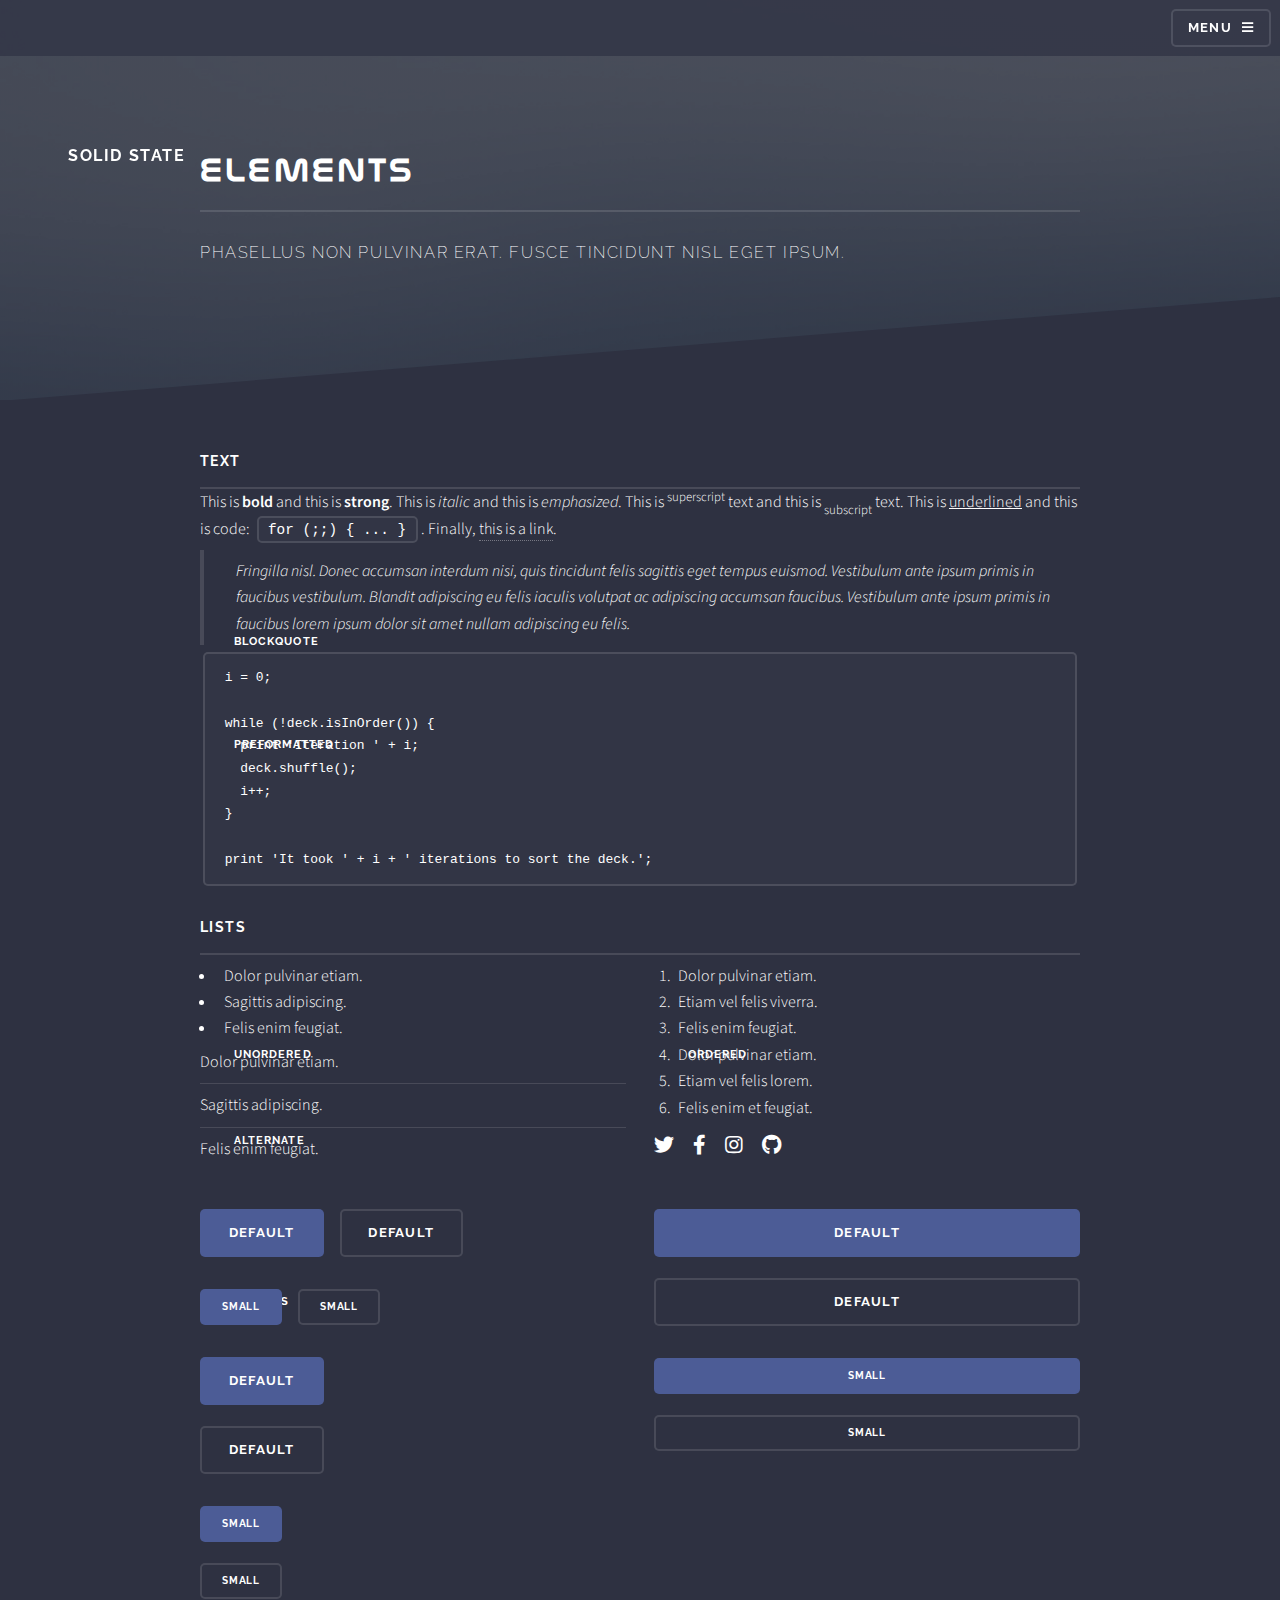
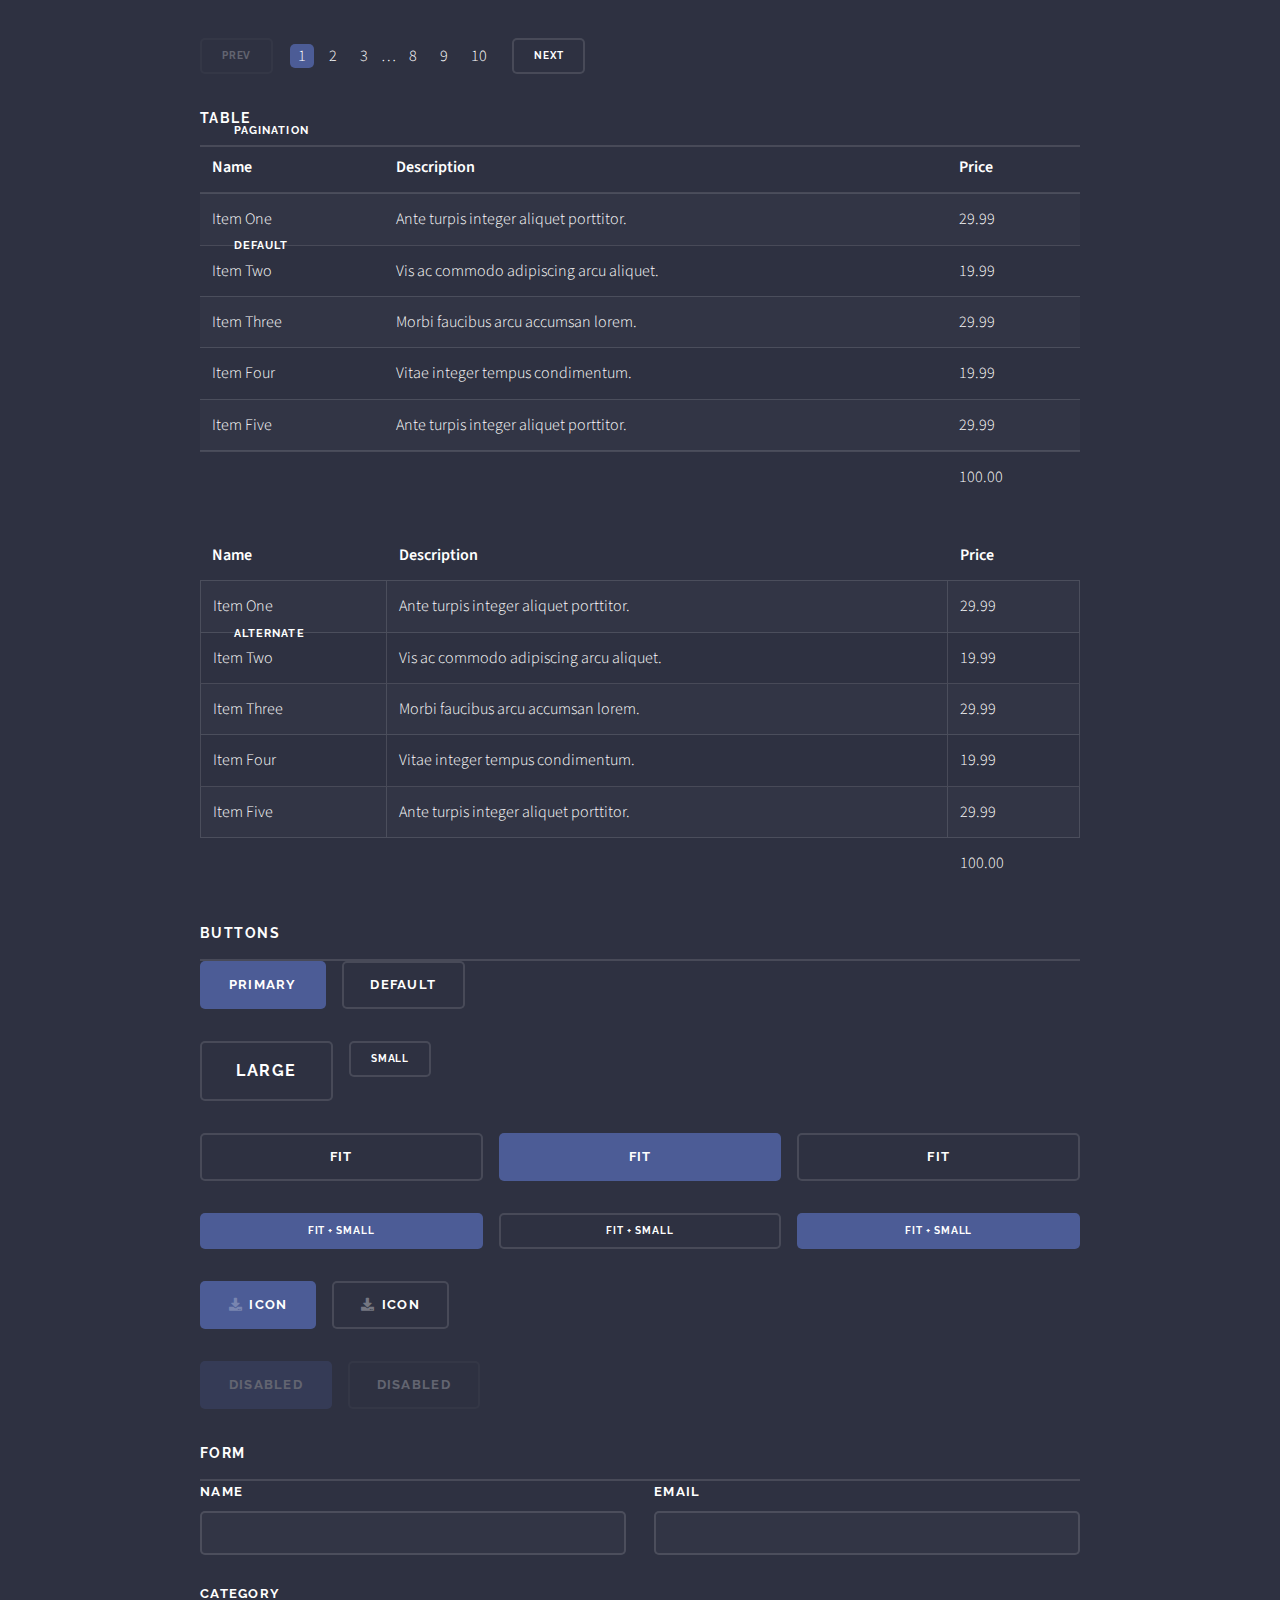
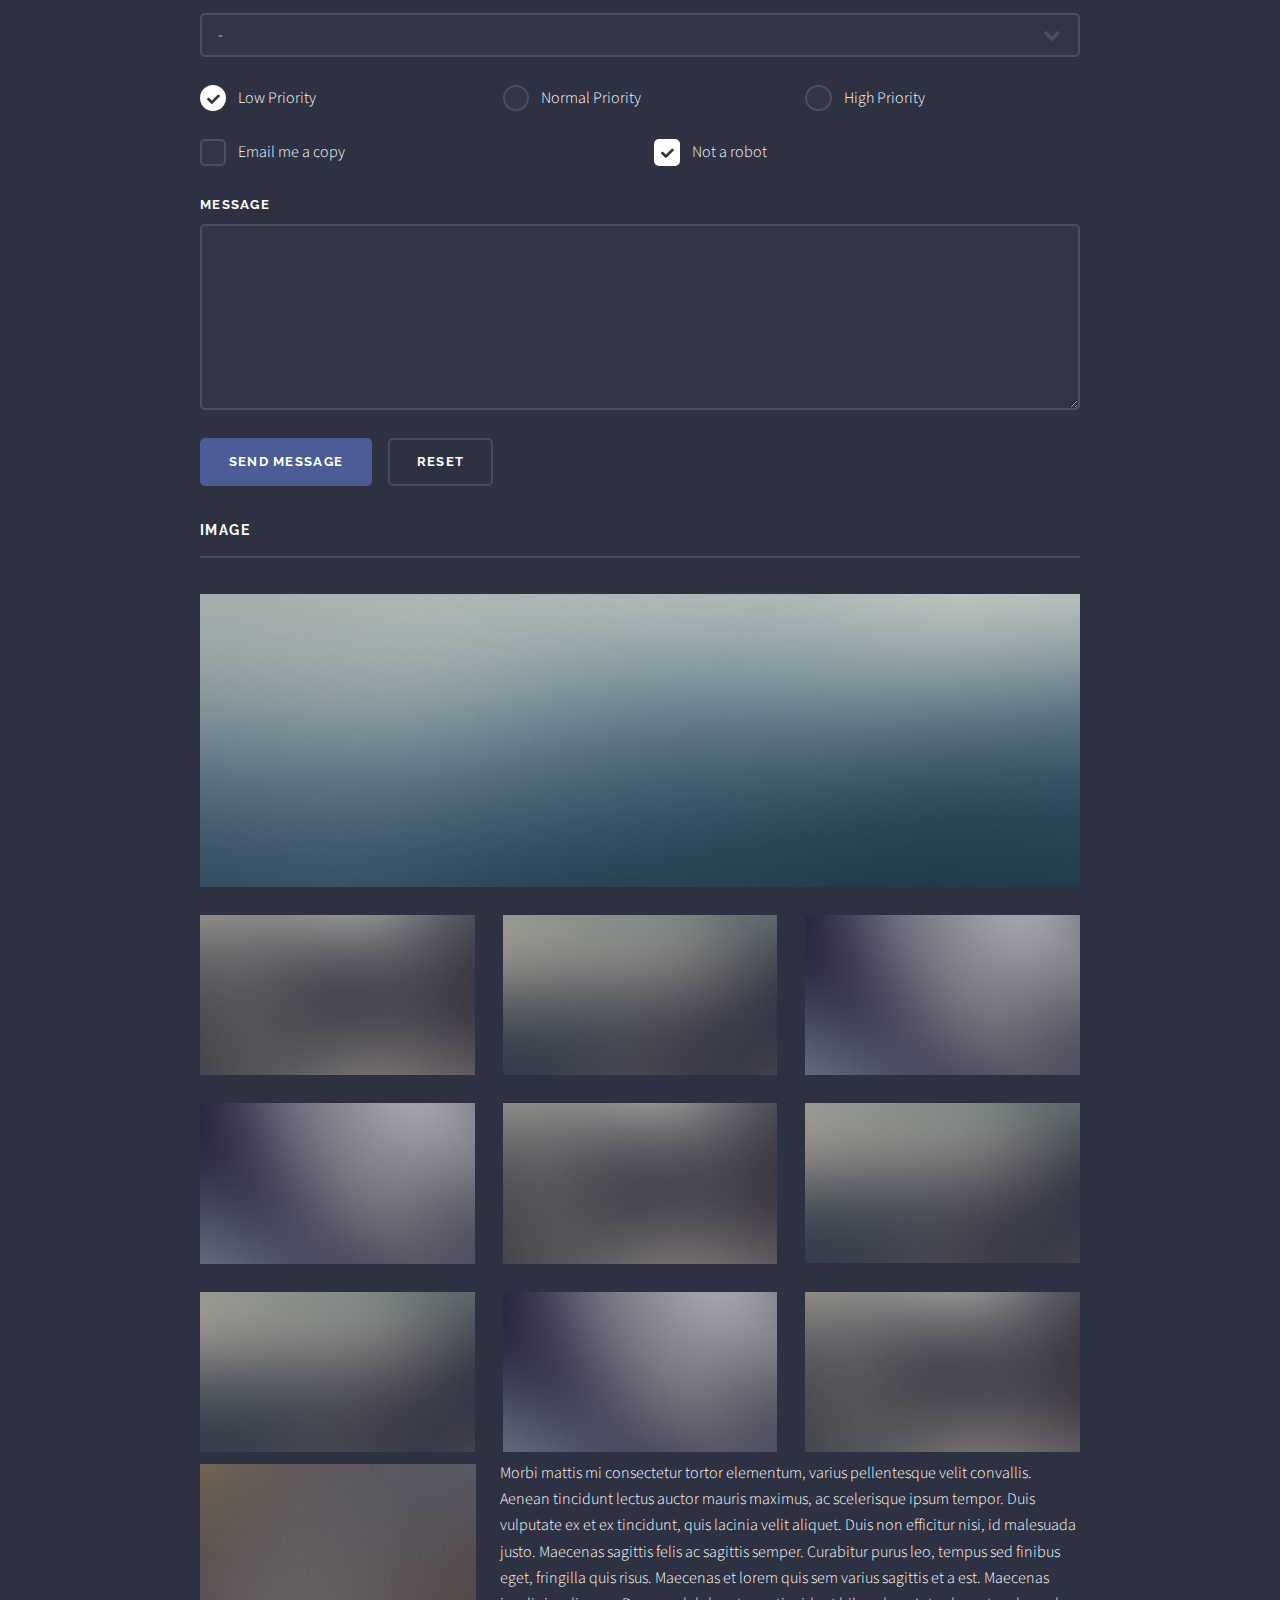
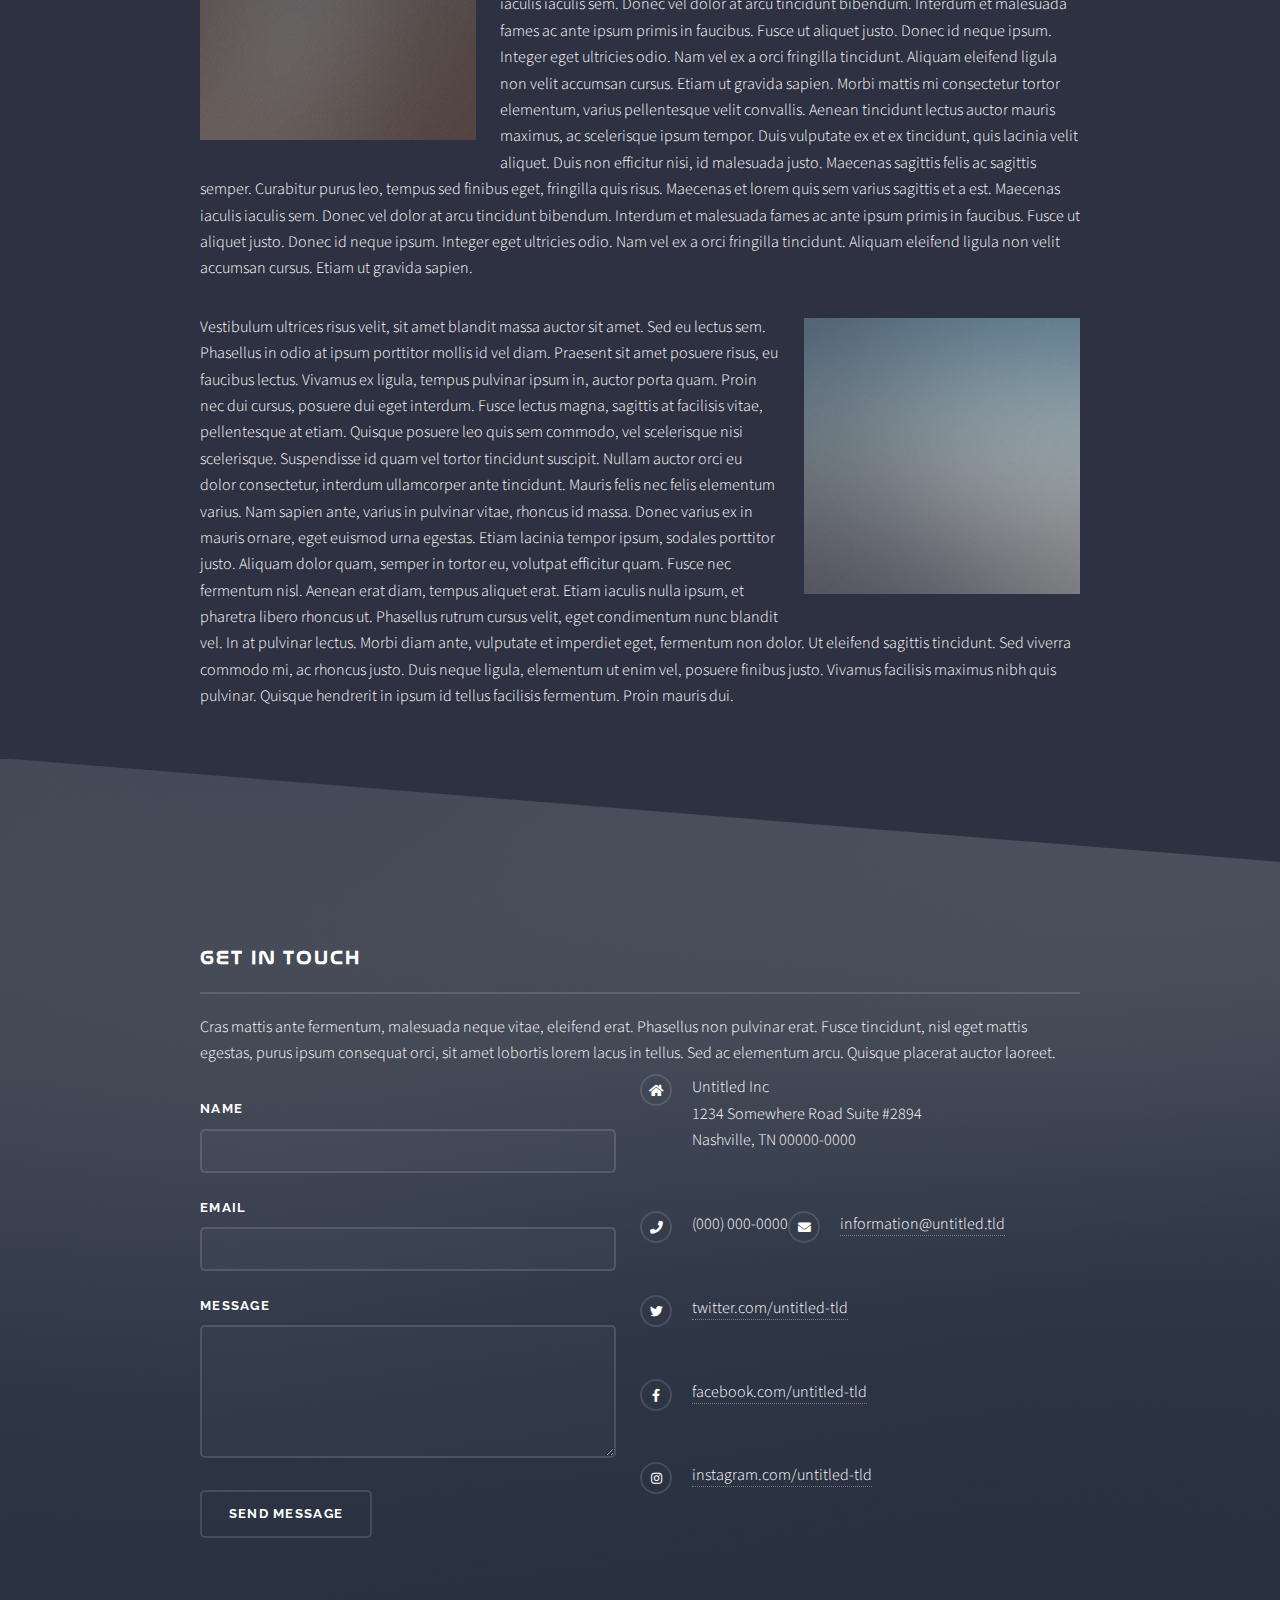
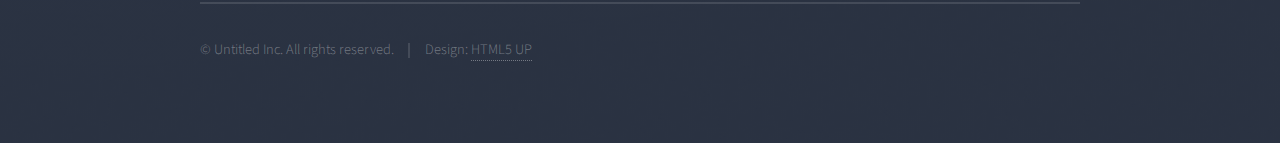
==== commit 67afdf89: "Commit changes" ====
--- a/elements.html
+++ b/elements.html
@@ -12,7 +12,7 @@
 		<link rel="stylesheet" href="assets/css/main.css" />
 		<noscript><link rel="stylesheet" href="assets/css/noscript.css" /></noscript>
 	</head>
-	<body class="is-preload">
+	<body class="is-preload">	
 
 		<!-- Page Wrapper -->
 			<div id="page-wrapper">
--- a/assets/css/main.css
+++ b/assets/css/main.css
@@ -2866,7 +2866,7 @@
 
 		table th {
 			color: #ffffff;
-			font-size: 0.9em;
+			font-size: 1em;
 			font-weight: 600;
 			padding: 0 0.75em 0.75em 0.75em;
 			text-align: left;
@@ -3864,6 +3864,7 @@
 		}
 
 			.wrapper.style3:before, .wrapper.style3:after {
+				width: 100%; 
 				background-image: url("data:image/svg+xml;charset=utf8,%3Csvg xmlns='http://www.w3.org/2000/svg' width='100' height='100' viewBox='0 0 100 100' preserveAspectRatio='none'%3E%3Cpolygon points='0,100 100,0 100,100' style='fill:%233d4051%3B' /%3E%3C/svg%3E");
 			}
 
@@ -4627,4 +4628,5 @@
 	  
 	  }
 
-	  +	 
+  